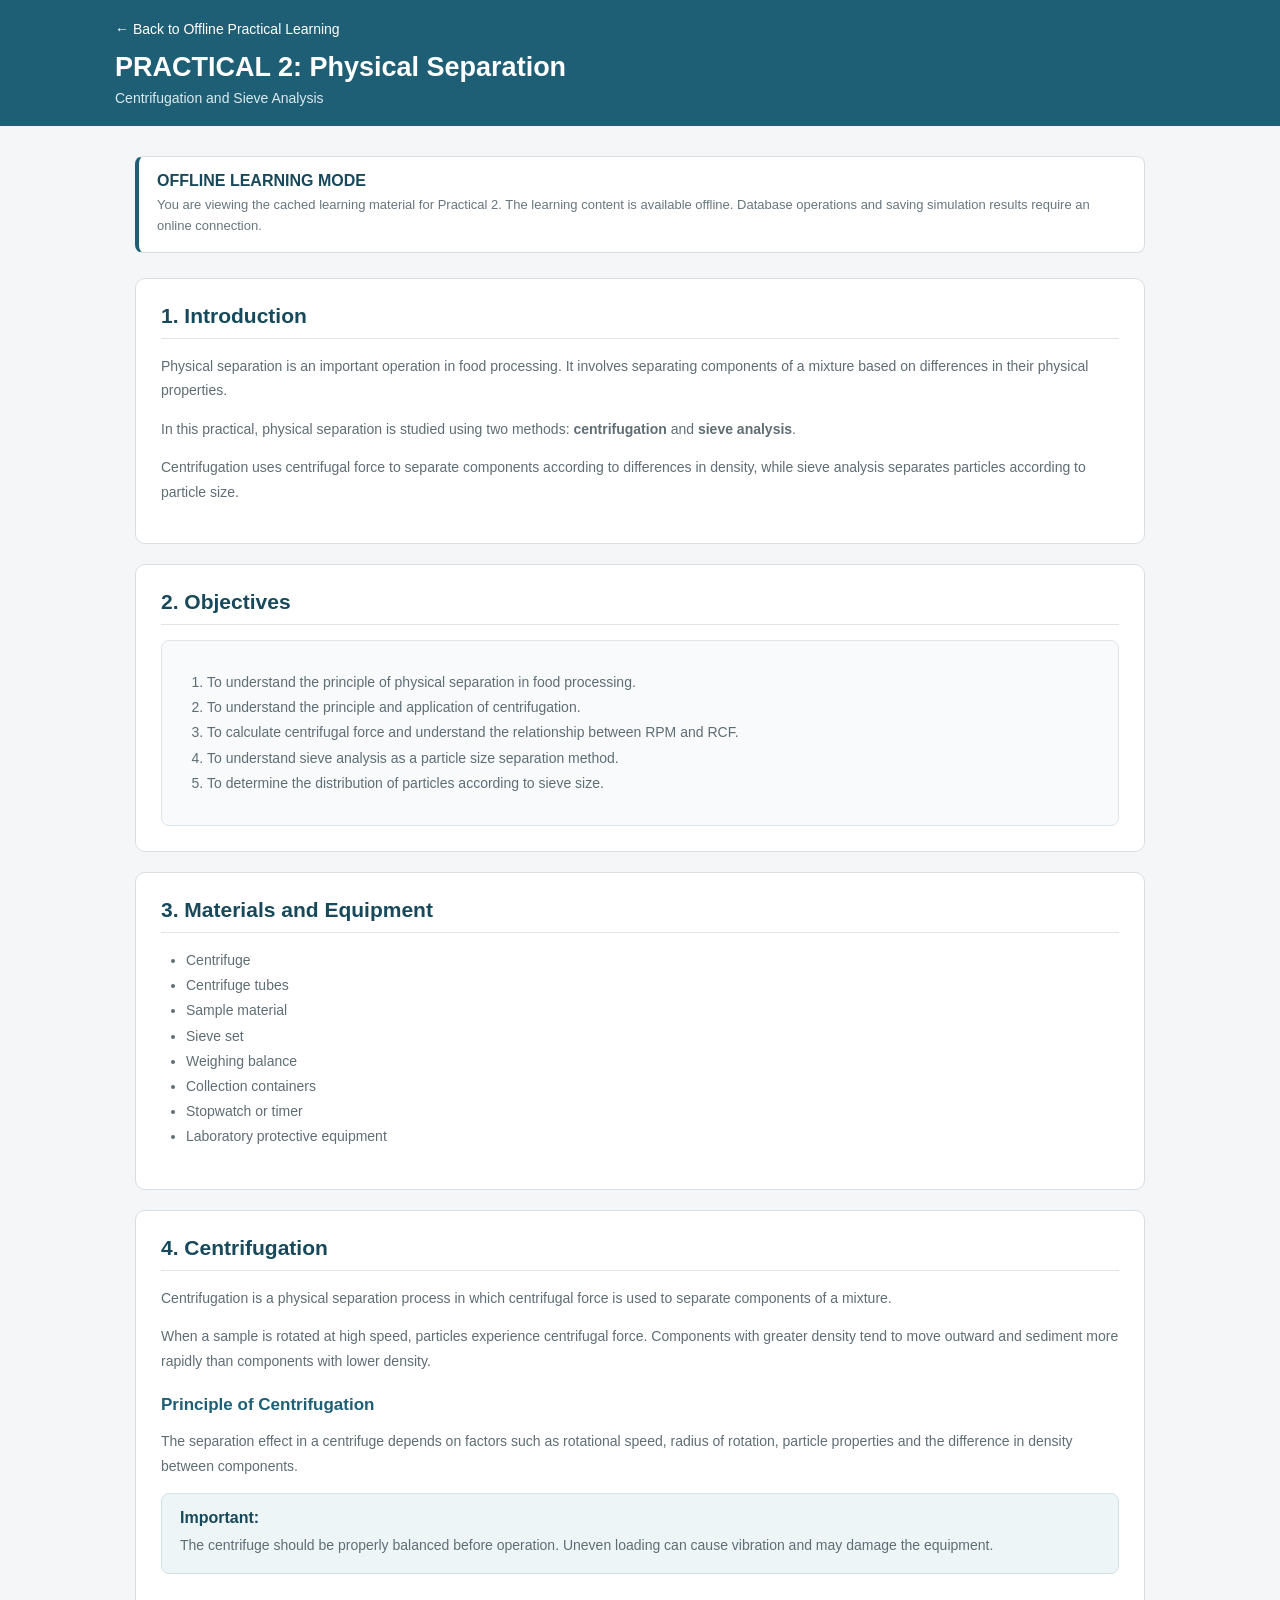
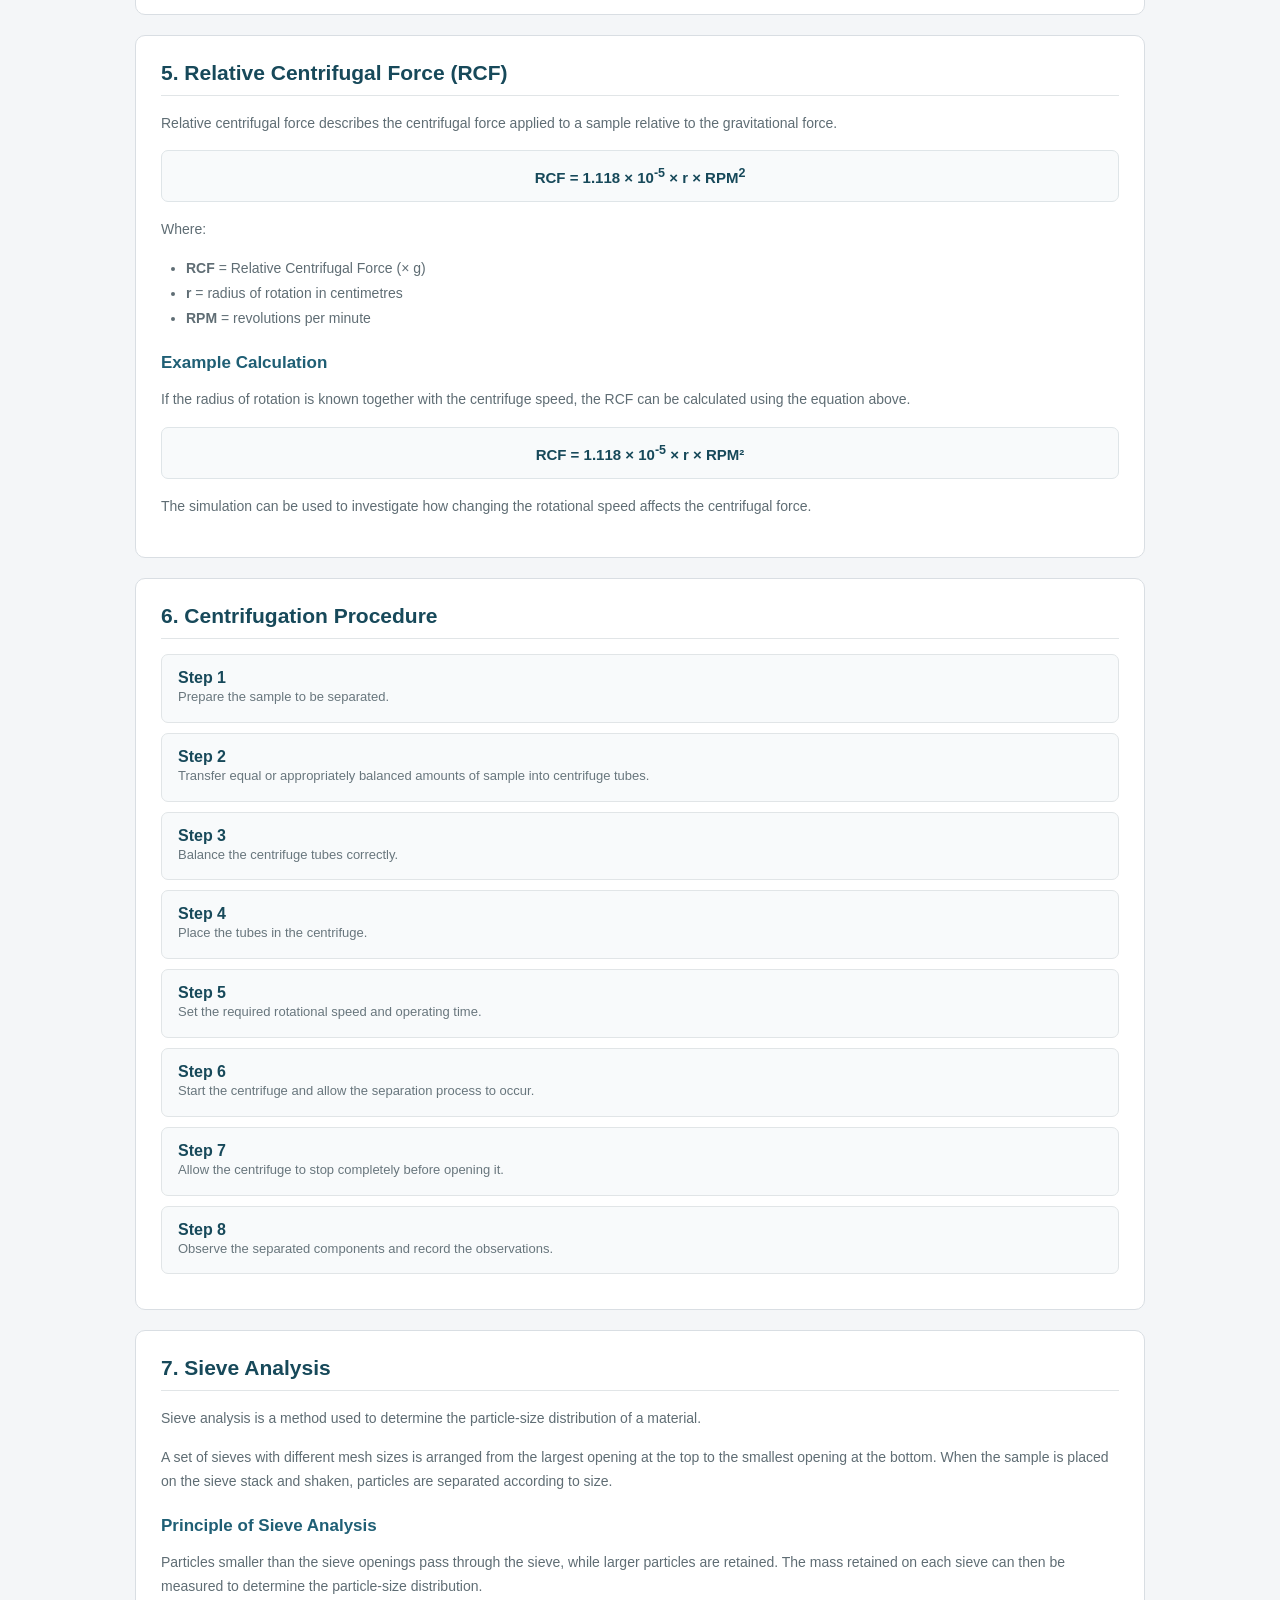
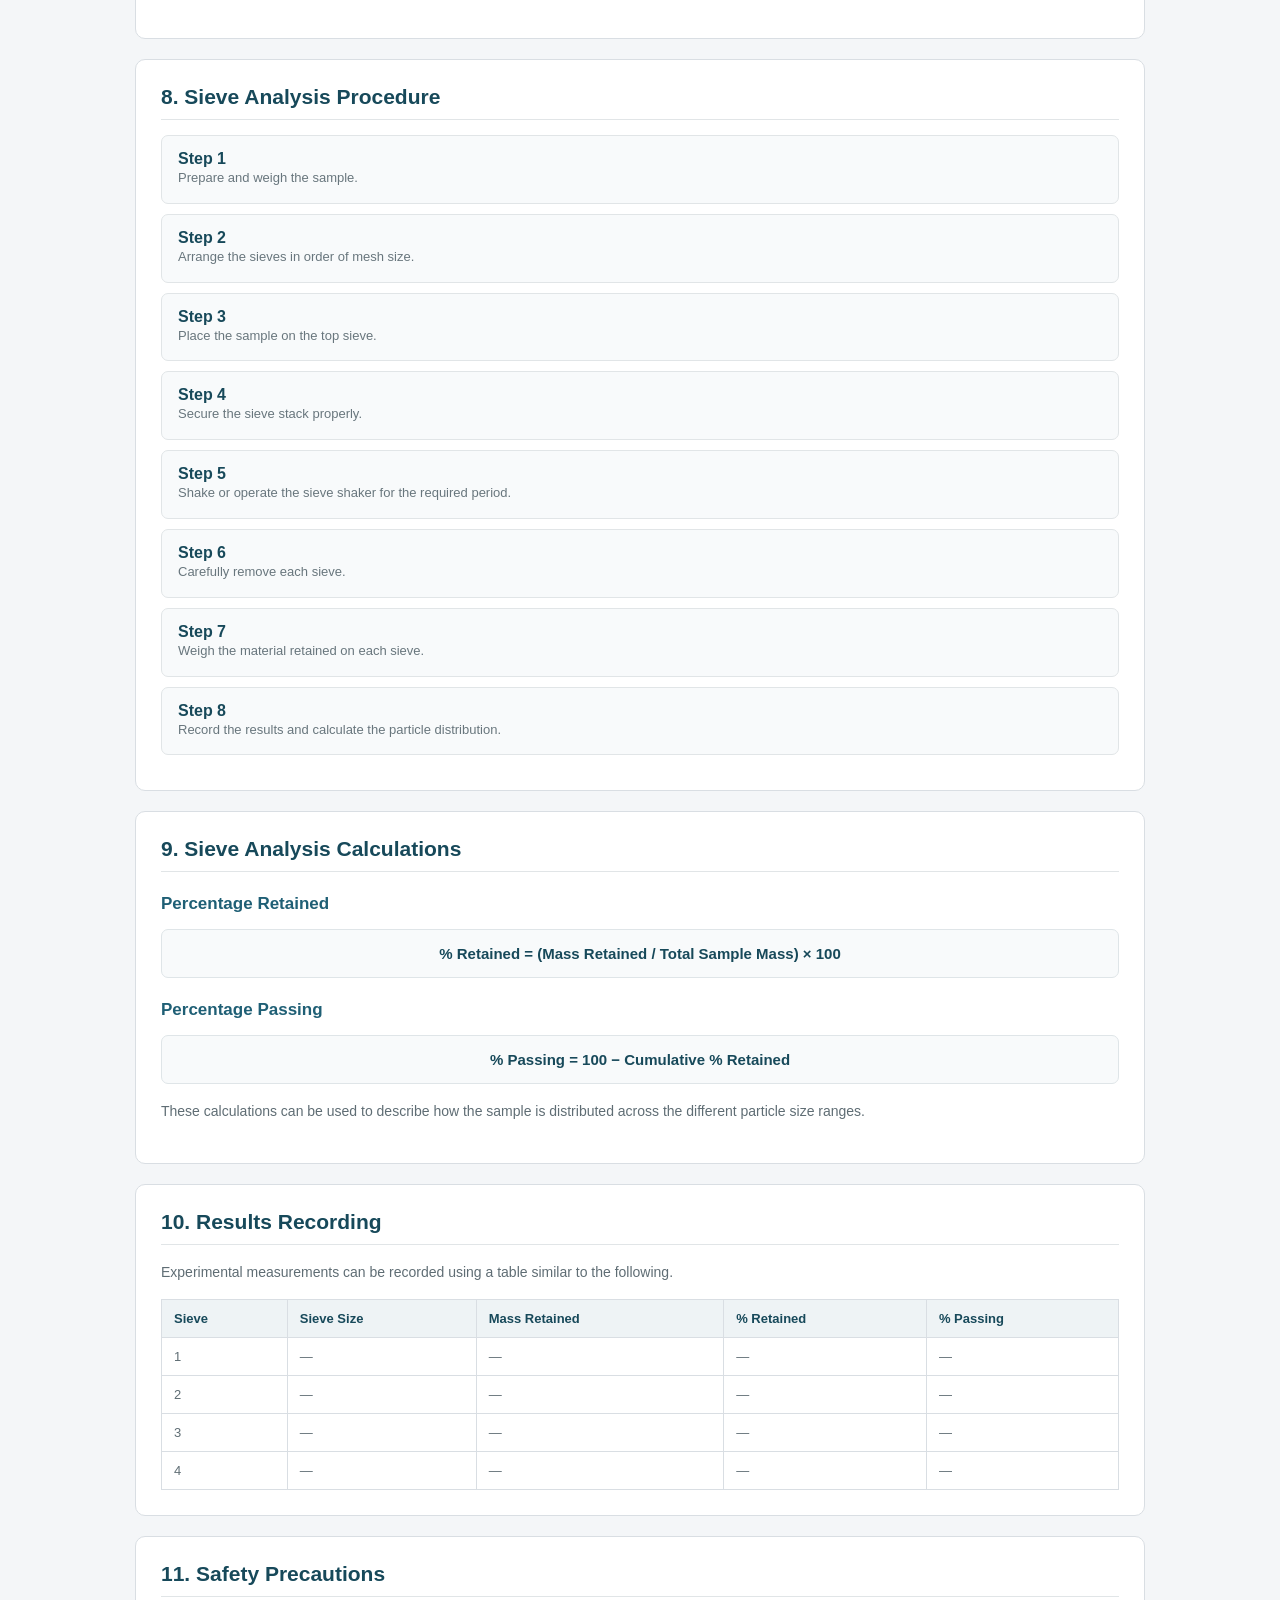
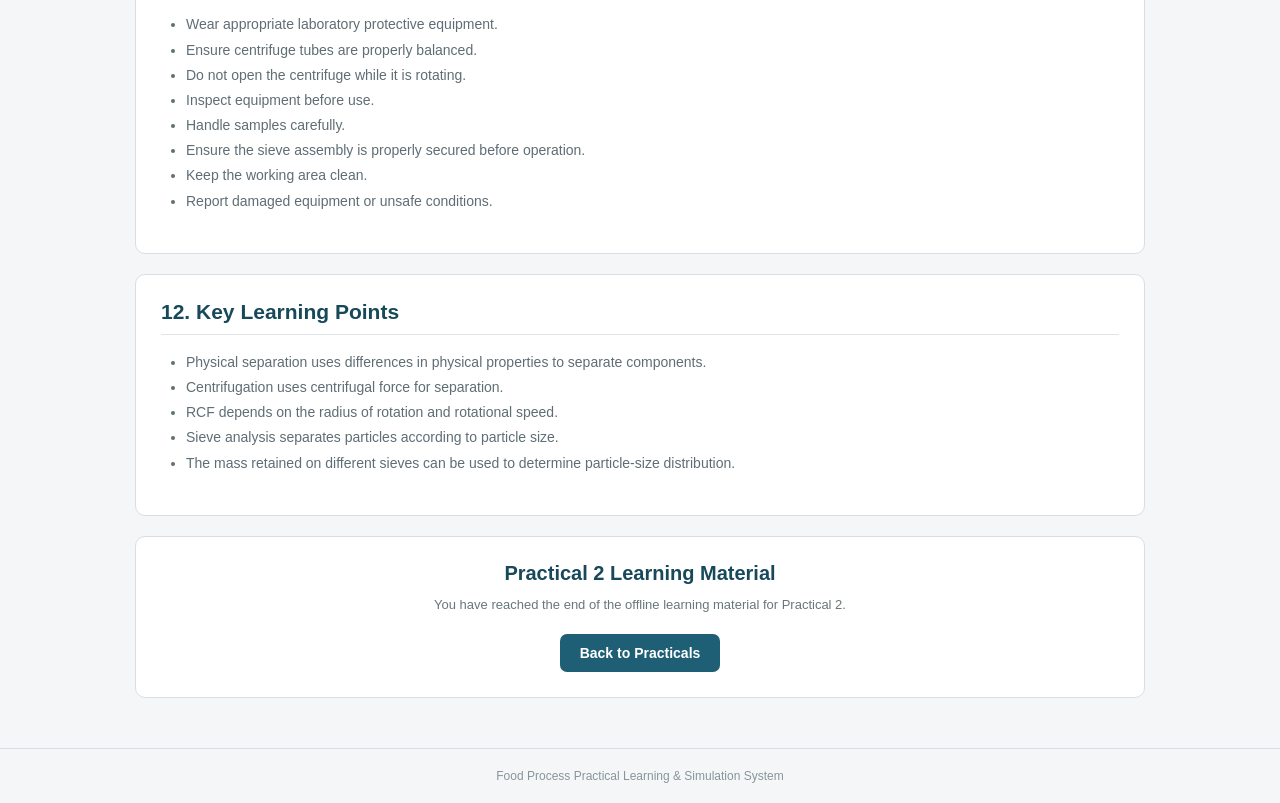
==== offline/practical2.html @ 6831bbe4 "Add Practical 5 Filtration and Separation HTML and update service worker for caching - Created a new" ====
<!DOCTYPE html>
<html lang="en">
<head>
    <meta charset="UTF-8">
    <meta name="viewport" content="width=device-width, initial-scale=1.0">
    <meta name="theme-color" content="#1f5f75">

    <title>Practical 2 - Physical Separation</title>

    <style>
        * {
            box-sizing: border-box;
        }

        body {
            margin: 0;
            background: #f4f6f8;
            color: #24343b;
            font-family: Arial, Helvetica, sans-serif;
        }

        .header {
            background: #1f5f75;
            color: #ffffff;
            padding: 20px;
        }

        .header-container {
            max-width: 1050px;
            margin: auto;
        }

        .back {
            display: inline-block;
            margin-bottom: 15px;
            color: #ffffff;
            text-decoration: none;
            font-size: 14px;
        }

        .back:hover {
            text-decoration: underline;
        }

        .header h1 {
            margin: 0 0 7px;
            font-size: 27px;
        }

        .header p {
            margin: 0;
            color: #dbeaf0;
            font-size: 14px;
        }

        .container {
            max-width: 1050px;
            margin: auto;
            padding: 30px 20px 50px;
        }

        .offline-notice {
            background: #ffffff;
            border: 1px solid #d9dee3;
            border-left: 4px solid #1f5f75;
            border-radius: 8px;
            padding: 15px 18px;
            margin-bottom: 25px;
        }

        .offline-notice strong {
            color: #17495a;
        }

        .offline-notice p {
            margin: 5px 0 0;
            color: #68767d;
            font-size: 13px;
            line-height: 1.6;
        }

        .section {
            background: #ffffff;
            border: 1px solid #d9dee3;
            border-radius: 10px;
            padding: 25px;
            margin-bottom: 20px;
        }

        .section h2 {
            margin: 0 0 15px;
            color: #17495a;
            font-size: 21px;
            border-bottom: 1px solid #e1e5e7;
            padding-bottom: 10px;
        }

        .section h3 {
            color: #1f5f75;
            font-size: 17px;
            margin: 22px 0 10px;
        }

        .section p {
            color: #5f6d74;
            font-size: 14px;
            line-height: 1.75;
        }

        .section ul,
        .section ol {
            color: #5f6d74;
            font-size: 14px;
            line-height: 1.8;
            padding-left: 25px;
        }

        .objective-box {
            background: #f8fafb;
            border: 1px solid #dfe5e8;
            border-radius: 8px;
            padding: 15px 20px;
        }

        .formula {
            margin: 15px 0;
            padding: 15px 18px;
            background: #f8fafb;
            border: 1px solid #dfe5e8;
            border-radius: 7px;
            text-align: center;
            color: #17495a;
            font-size: 15px;
            font-weight: 600;
        }

        .highlight {
            padding: 15px 18px;
            background: #eef5f7;
            border: 1px solid #d3e2e7;
            border-radius: 8px;
            margin: 15px 0;
        }

        .highlight strong {
            color: #17495a;
        }

        .highlight p {
            margin: 6px 0 0;
        }

        .step {
            padding: 14px 16px;
            margin-bottom: 10px;
            background: #f8fafb;
            border: 1px solid #e1e5e7;
            border-radius: 7px;
        }

        .step strong {
            color: #17495a;
        }

        .step span {
            color: #68767d;
            font-size: 13px;
            line-height: 1.6;
        }

        .table-wrapper {
            overflow-x: auto;
            margin-top: 15px;
        }

        table {
            width: 100%;
            border-collapse: collapse;
            min-width: 600px;
        }

        th,
        td {
            padding: 11px 12px;
            border: 1px solid #d9dee3;
            text-align: left;
            font-size: 13px;
        }

        th {
            background: #eef3f5;
            color: #17495a;
        }

        td {
            color: #5f6d74;
            background: #ffffff;
        }

        .completion {
            text-align: center;
            background: #ffffff;
            border: 1px solid #d9dee3;
            border-radius: 10px;
            padding: 25px;
        }

        .completion h2 {
            margin: 0 0 10px;
            color: #17495a;
            font-size: 20px;
        }

        .completion p {
            margin: 0;
            color: #68767d;
            font-size: 13px;
            line-height: 1.6;
        }

        .btn {
            display: inline-block;
            margin-top: 18px;
            padding: 11px 20px;
            background: #1f5f75;
            color: #ffffff;
            text-decoration: none;
            border-radius: 7px;
            font-size: 14px;
            font-weight: 600;
        }

        .btn:hover {
            background: #17495a;
        }

        footer {
            border-top: 1px solid #d9dee3;
            padding: 20px;
            text-align: center;
            color: #89959a;
            font-size: 12px;
        }

        @media (max-width: 600px) {

            .container {
                padding: 20px 15px 40px;
            }

            .section {
                padding: 20px;
            }

            .header h1 {
                font-size: 23px;
            }
        }
    </style>
</head>

<body>

<header class="header">

    <div class="header-container">

        <a href="../offline-learning.html" class="back">
            ← Back to Offline Practical Learning
        </a>

        <h1>
            PRACTICAL 2: Physical Separation
        </h1>

        <p>
            Centrifugation and Sieve Analysis
        </p>

    </div>

</header>


<main class="container">

    <div class="offline-notice">

        <strong>
            OFFLINE LEARNING MODE
        </strong>

        <p>
            You are viewing the cached learning material for
            Practical 2. The learning content is available
            offline. Database operations and saving simulation
            results require an online connection.
        </p>

    </div>


    <!-- INTRODUCTION -->

    <section class="section">

        <h2>
            1. Introduction
        </h2>

        <p>
            Physical separation is an important operation in
            food processing. It involves separating components
            of a mixture based on differences in their physical
            properties.
        </p>

        <p>
            In this practical, physical separation is studied
            using two methods: <strong>centrifugation</strong>
            and <strong>sieve analysis</strong>.
        </p>

        <p>
            Centrifugation uses centrifugal force to separate
            components according to differences in density,
            while sieve analysis separates particles according
            to particle size.
        </p>

    </section>


    <!-- OBJECTIVES -->

    <section class="section">

        <h2>
            2. Objectives
        </h2>

        <div class="objective-box">

            <ol>

                <li>
                    To understand the principle of physical
                    separation in food processing.
                </li>

                <li>
                    To understand the principle and application
                    of centrifugation.
                </li>

                <li>
                    To calculate centrifugal force and understand
                    the relationship between RPM and RCF.
                </li>

                <li>
                    To understand sieve analysis as a particle
                    size separation method.
                </li>

                <li>
                    To determine the distribution of particles
                    according to sieve size.
                </li>

            </ol>

        </div>

    </section>


    <!-- MATERIALS -->

    <section class="section">

        <h2>
            3. Materials and Equipment
        </h2>

        <ul>

            <li>
                Centrifuge
            </li>

            <li>
                Centrifuge tubes
            </li>

            <li>
                Sample material
            </li>

            <li>
                Sieve set
            </li>

            <li>
                Weighing balance
            </li>

            <li>
                Collection containers
            </li>

            <li>
                Stopwatch or timer
            </li>

            <li>
                Laboratory protective equipment
            </li>

        </ul>

    </section>


    <!-- PART A -->

    <section class="section">

        <h2>
            4. Centrifugation
        </h2>

        <p>
            Centrifugation is a physical separation process
            in which centrifugal force is used to separate
            components of a mixture.
        </p>

        <p>
            When a sample is rotated at high speed, particles
            experience centrifugal force. Components with
            greater density tend to move outward and sediment
            more rapidly than components with lower density.
        </p>


        <h3>
            Principle of Centrifugation
        </h3>

        <p>
            The separation effect in a centrifuge depends on
            factors such as rotational speed, radius of rotation,
            particle properties and the difference in density
            between components.
        </p>


        <div class="highlight">

            <strong>
                Important:
            </strong>

            <p>
                The centrifuge should be properly balanced before
                operation. Uneven loading can cause vibration and
                may damage the equipment.
            </p>

        </div>

    </section>


    <!-- RCF -->

    <section class="section">

        <h2>
            5. Relative Centrifugal Force (RCF)
        </h2>

        <p>
            Relative centrifugal force describes the centrifugal
            force applied to a sample relative to the gravitational
            force.
        </p>

        <div class="formula">
            RCF = 1.118 × 10<sup>-5</sup> × r × RPM<sup>2</sup>
        </div>

        <p>
            Where:
        </p>

        <ul>

            <li>
                <strong>RCF</strong> = Relative Centrifugal Force
                (× g)
            </li>

            <li>
                <strong>r</strong> = radius of rotation in centimetres
            </li>

            <li>
                <strong>RPM</strong> = revolutions per minute
            </li>

        </ul>


        <h3>
            Example Calculation
        </h3>

        <p>
            If the radius of rotation is known together with
            the centrifuge speed, the RCF can be calculated using
            the equation above.
        </p>

        <div class="formula">
            RCF = 1.118 × 10<sup>-5</sup> × r × RPM²
        </div>

        <p>
            The simulation can be used to investigate how changing
            the rotational speed affects the centrifugal force.
        </p>

    </section>


    <!-- CENTRIFUGATION PROCEDURE -->

    <section class="section">

        <h2>
            6. Centrifugation Procedure
        </h2>

        <div class="step">
            <strong>Step 1</strong><br>
            <span>
                Prepare the sample to be separated.
            </span>
        </div>

        <div class="step">
            <strong>Step 2</strong><br>
            <span>
                Transfer equal or appropriately balanced amounts
                of sample into centrifuge tubes.
            </span>
        </div>

        <div class="step">
            <strong>Step 3</strong><br>
            <span>
                Balance the centrifuge tubes correctly.
            </span>
        </div>

        <div class="step">
            <strong>Step 4</strong><br>
            <span>
                Place the tubes in the centrifuge.
            </span>
        </div>

        <div class="step">
            <strong>Step 5</strong><br>
            <span>
                Set the required rotational speed and operating
                time.
            </span>
        </div>

        <div class="step">
            <strong>Step 6</strong><br>
            <span>
                Start the centrifuge and allow the separation
                process to occur.
            </span>
        </div>

        <div class="step">
            <strong>Step 7</strong><br>
            <span>
                Allow the centrifuge to stop completely before
                opening it.
            </span>
        </div>

        <div class="step">
            <strong>Step 8</strong><br>
            <span>
                Observe the separated components and record
                the observations.
            </span>
        </div>

    </section>


    <!-- PART B -->

    <section class="section">

        <h2>
            7. Sieve Analysis
        </h2>

        <p>
            Sieve analysis is a method used to determine the
            particle-size distribution of a material.
        </p>

        <p>
            A set of sieves with different mesh sizes is arranged
            from the largest opening at the top to the smallest
            opening at the bottom. When the sample is placed on
            the sieve stack and shaken, particles are separated
            according to size.
        </p>


        <h3>
            Principle of Sieve Analysis
        </h3>

        <p>
            Particles smaller than the sieve openings pass through
            the sieve, while larger particles are retained.
            The mass retained on each sieve can then be measured
            to determine the particle-size distribution.
        </p>

    </section>


    <!-- SIEVE PROCEDURE -->

    <section class="section">

        <h2>
            8. Sieve Analysis Procedure
        </h2>

        <div class="step">
            <strong>Step 1</strong><br>
            <span>
                Prepare and weigh the sample.
            </span>
        </div>

        <div class="step">
            <strong>Step 2</strong><br>
            <span>
                Arrange the sieves in order of mesh size.
            </span>
        </div>

        <div class="step">
            <strong>Step 3</strong><br>
            <span>
                Place the sample on the top sieve.
            </span>
        </div>

        <div class="step">
            <strong>Step 4</strong><br>
            <span>
                Secure the sieve stack properly.
            </span>
        </div>

        <div class="step">
            <strong>Step 5</strong><br>
            <span>
                Shake or operate the sieve shaker for the
                required period.
            </span>
        </div>

        <div class="step">
            <strong>Step 6</strong><br>
            <span>
                Carefully remove each sieve.
            </span>
        </div>

        <div class="step">
            <strong>Step 7</strong><br>
            <span>
                Weigh the material retained on each sieve.
            </span>
        </div>

        <div class="step">
            <strong>Step 8</strong><br>
            <span>
                Record the results and calculate the particle
                distribution.
            </span>
        </div>

    </section>


    <!-- CALCULATIONS -->

    <section class="section">

        <h2>
            9. Sieve Analysis Calculations
        </h2>

        <h3>
            Percentage Retained
        </h3>

        <div class="formula">
            % Retained =
            (Mass Retained / Total Sample Mass) × 100
        </div>

        <h3>
            Percentage Passing
        </h3>

        <div class="formula">
            % Passing =
            100 − Cumulative % Retained
        </div>

        <p>
            These calculations can be used to describe how the
            sample is distributed across the different particle
            size ranges.
        </p>

    </section>


    <!-- OBSERVATION TABLE -->

    <section class="section">

        <h2>
            10. Results Recording
        </h2>

        <p>
            Experimental measurements can be recorded using a
            table similar to the following.
        </p>

        <div class="table-wrapper">

            <table>

                <thead>

                    <tr>
                        <th>
                            Sieve
                        </th>

                        <th>
                            Sieve Size
                        </th>

                        <th>
                            Mass Retained
                        </th>

                        <th>
                            % Retained
                        </th>

                        <th>
                            % Passing
                        </th>
                    </tr>

                </thead>

                <tbody>

                    <tr>
                        <td>
                            1
                        </td>

                        <td>
                            —
                        </td>

                        <td>
                            —
                        </td>

                        <td>
                            —
                        </td>

                        <td>
                            —
                        </td>
                    </tr>

                    <tr>
                        <td>
                            2
                        </td>

                        <td>
                            —
                        </td>

                        <td>
                            —
                        </td>

                        <td>
                            —
                        </td>

                        <td>
                            —
                        </td>
                    </tr>

                    <tr>
                        <td>
                            3
                        </td>

                        <td>
                            —
                        </td>

                        <td>
                            —
                        </td>

                        <td>
                            —
                        </td>

                        <td>
                            —
                        </td>
                    </tr>

                    <tr>
                        <td>
                            4
                        </td>

                        <td>
                            —
                        </td>

                        <td>
                            —
                        </td>

                        <td>
                            —
                        </td>

                        <td>
                            —
                        </td>
                    </tr>

                </tbody>

            </table>

        </div>

    </section>


    <!-- SAFETY -->

    <section class="section">

        <h2>
            11. Safety Precautions
        </h2>

        <ul>

            <li>
                Wear appropriate laboratory protective equipment.
            </li>

            <li>
                Ensure centrifuge tubes are properly balanced.
            </li>

            <li>
                Do not open the centrifuge while it is rotating.
            </li>

            <li>
                Inspect equipment before use.
            </li>

            <li>
                Handle samples carefully.
            </li>

            <li>
                Ensure the sieve assembly is properly secured
                before operation.
            </li>

            <li>
                Keep the working area clean.
            </li>

            <li>
                Report damaged equipment or unsafe conditions.
            </li>

        </ul>

    </section>


    <!-- CONCLUSION -->

    <section class="section">

        <h2>
            12. Key Learning Points
        </h2>

        <ul>

            <li>
                Physical separation uses differences in physical
                properties to separate components.
            </li>

            <li>
                Centrifugation uses centrifugal force for
                separation.
            </li>

            <li>
                RCF depends on the radius of rotation and
                rotational speed.
            </li>

            <li>
                Sieve analysis separates particles according
                to particle size.
            </li>

            <li>
                The mass retained on different sieves can be
                used to determine particle-size distribution.
            </li>

        </ul>

    </section>


    <section class="completion">

        <h2>
            Practical 2 Learning Material
        </h2>

        <p>
            You have reached the end of the offline learning
            material for Practical 2.
        </p>

        <a
            href="../offline-learning.html"
            class="btn"
        >
            Back to Practicals
        </a>

    </section>

</main>


<footer>
    Food Process Practical Learning &amp; Simulation System
</footer>

</body>
</html>
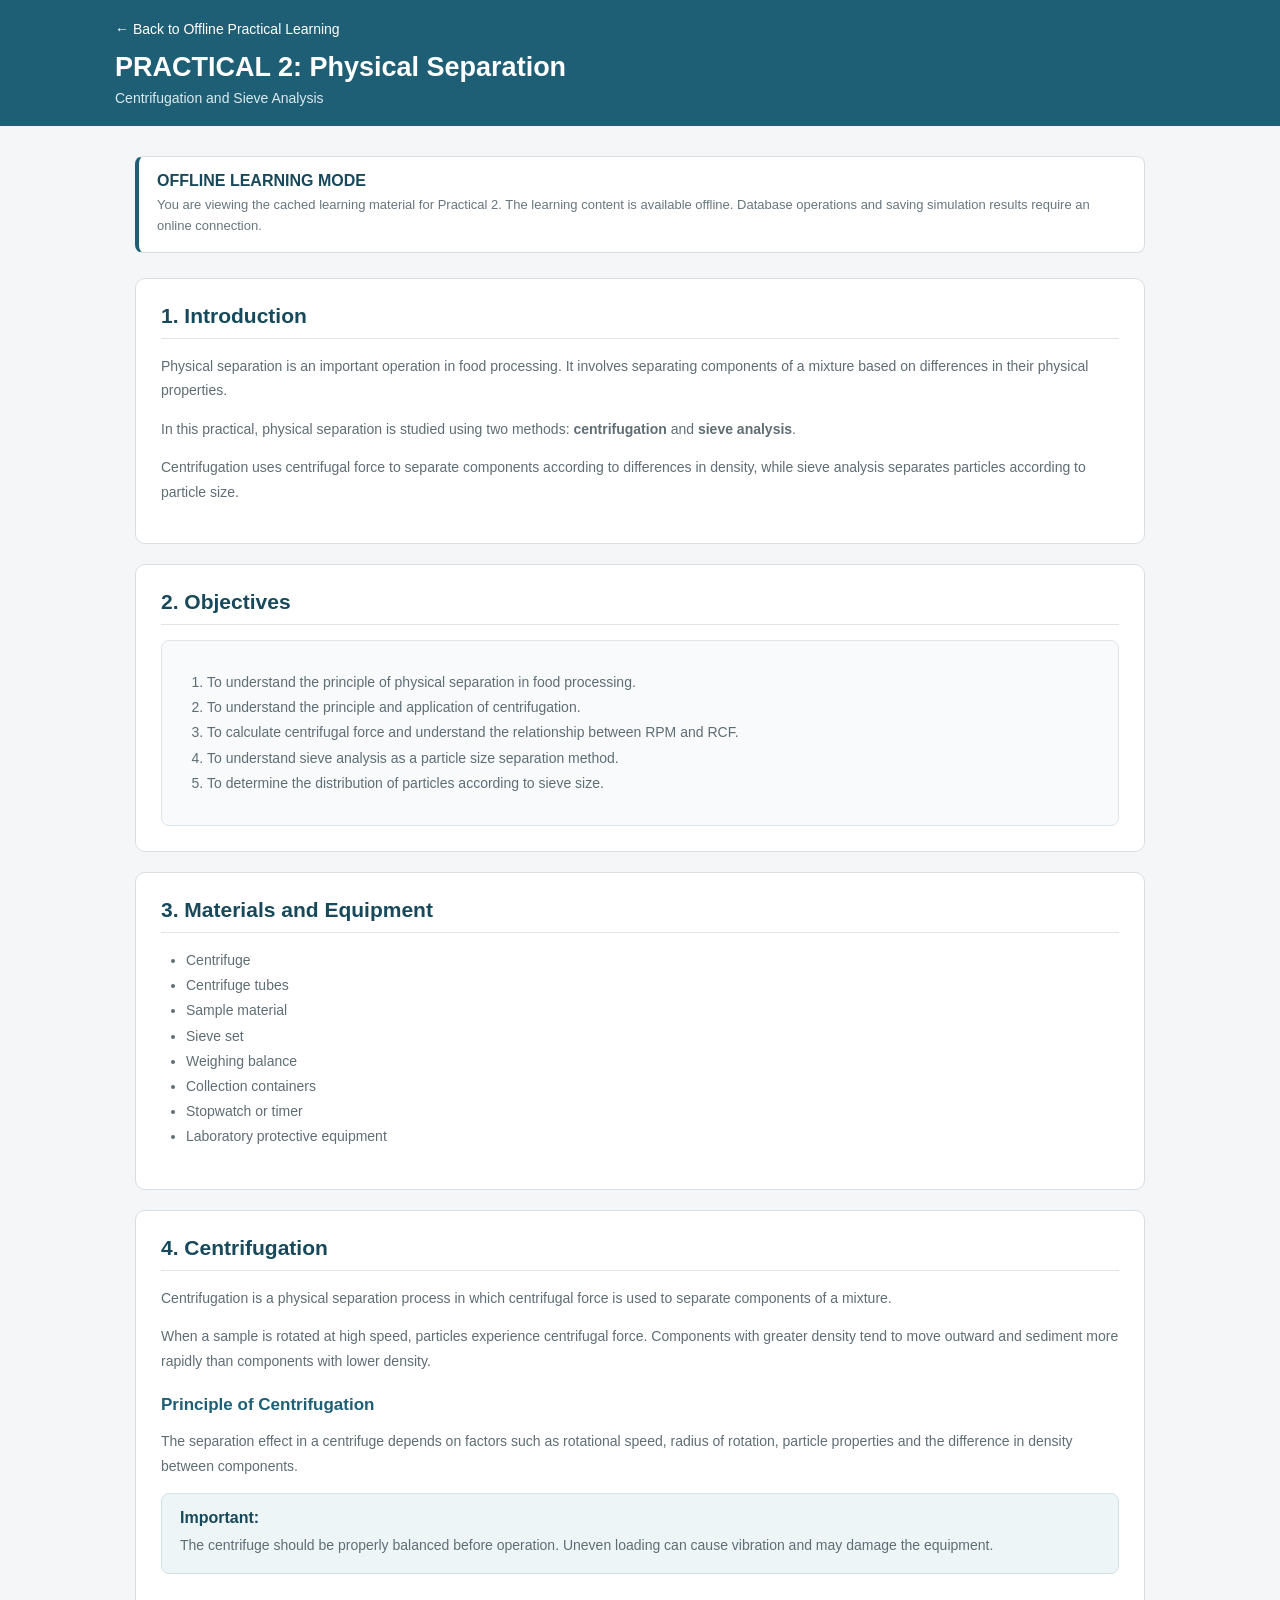
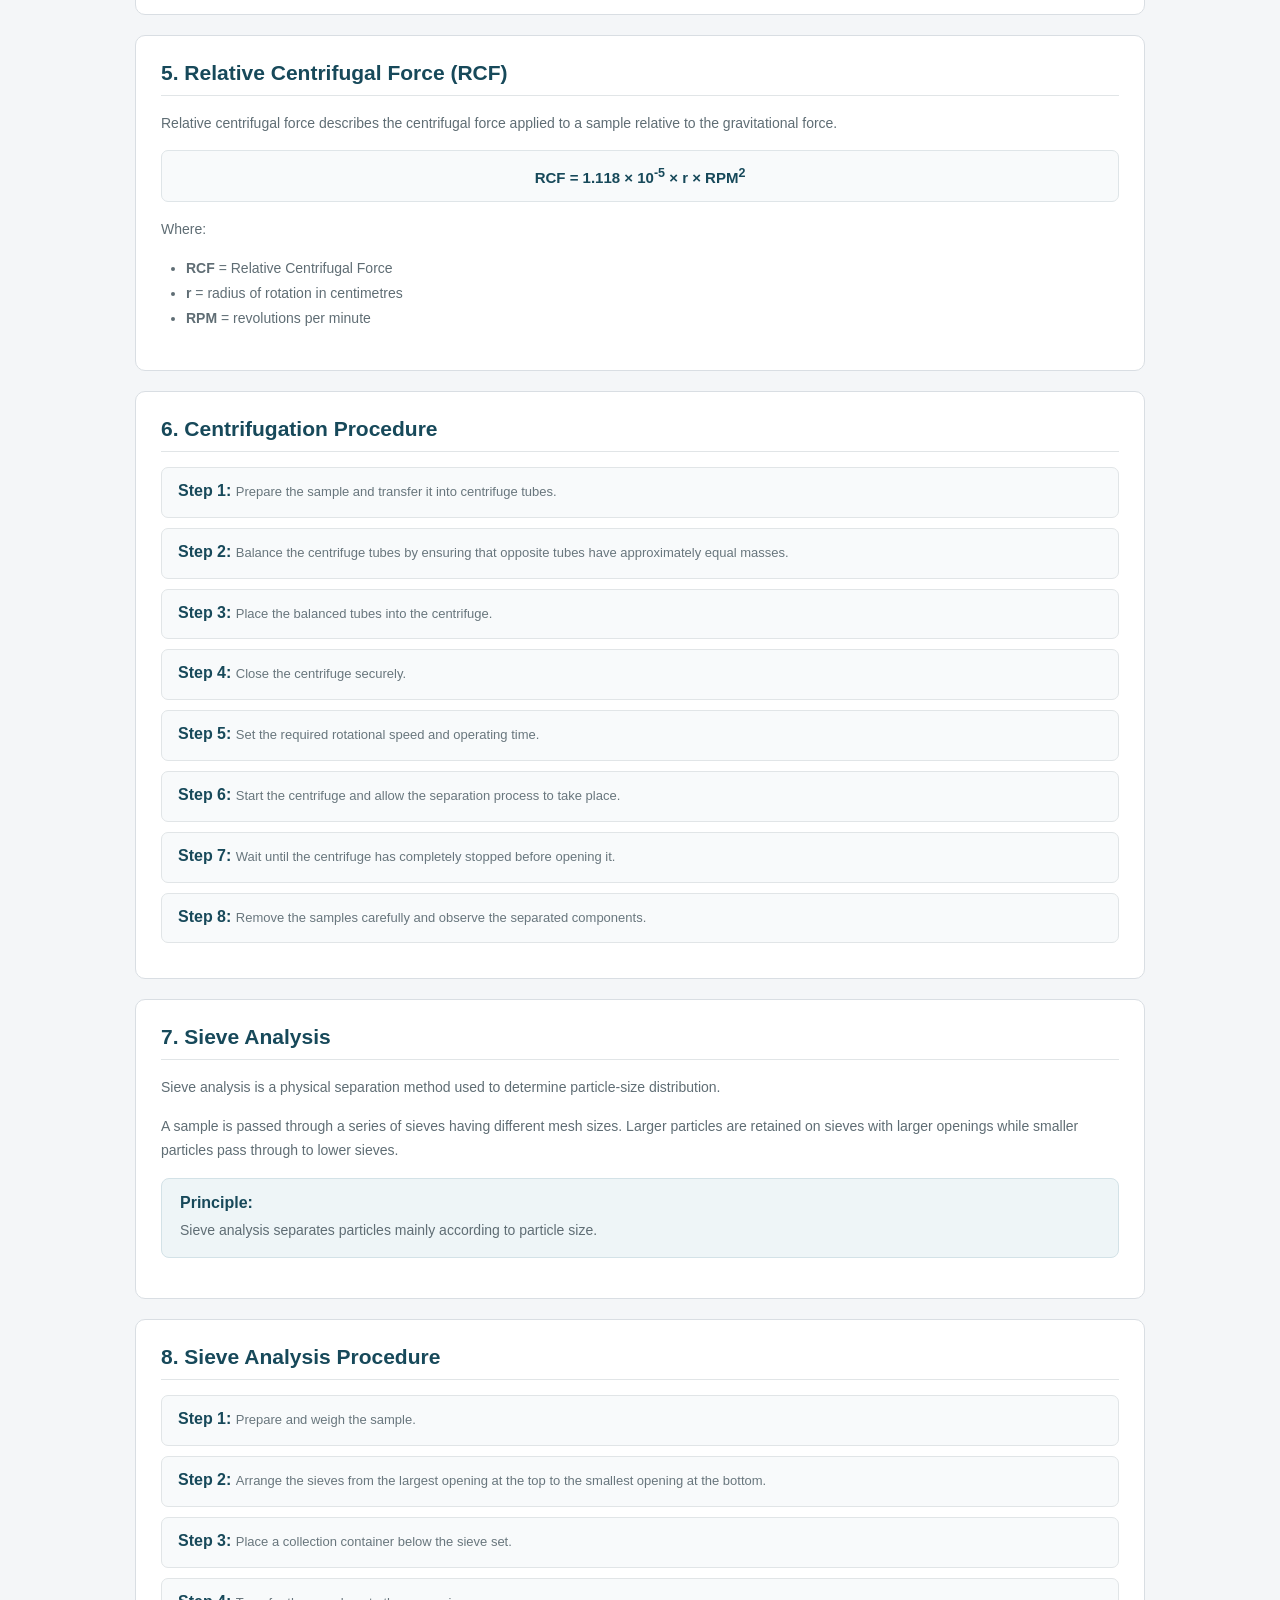
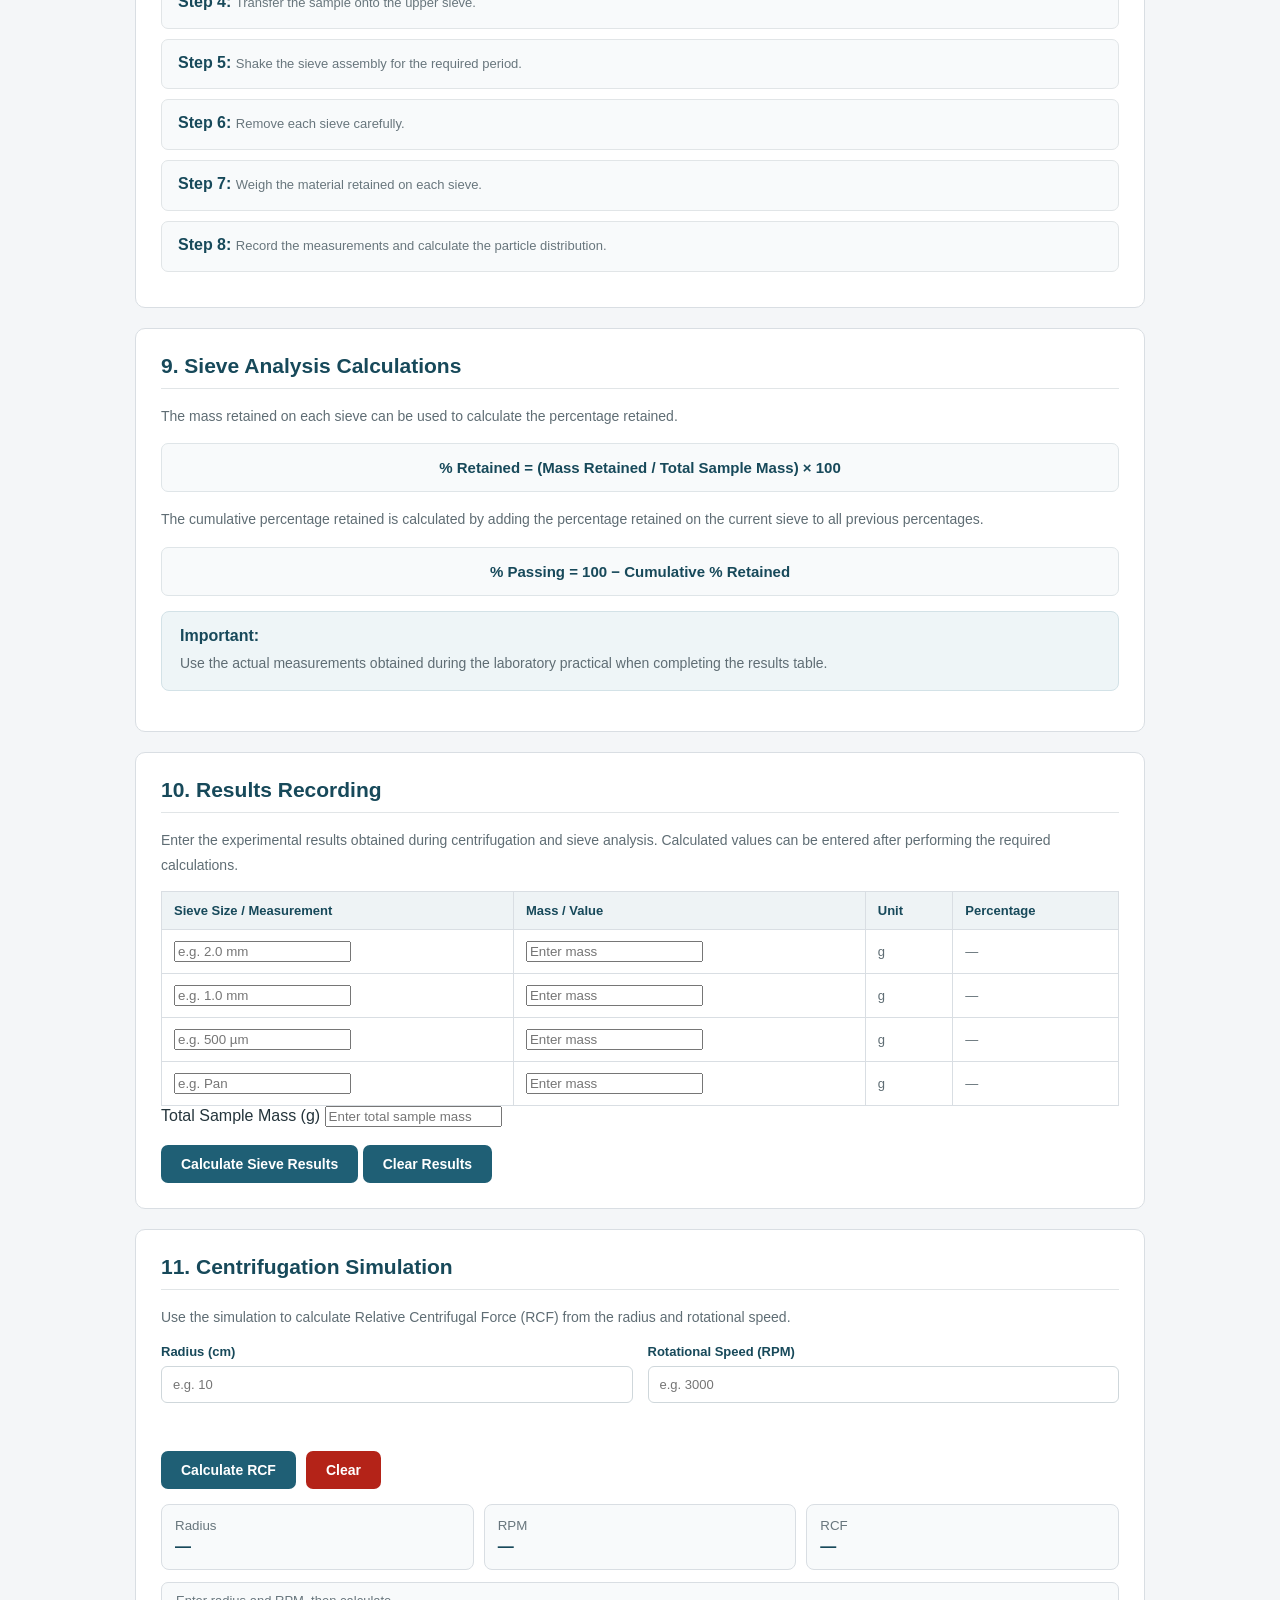
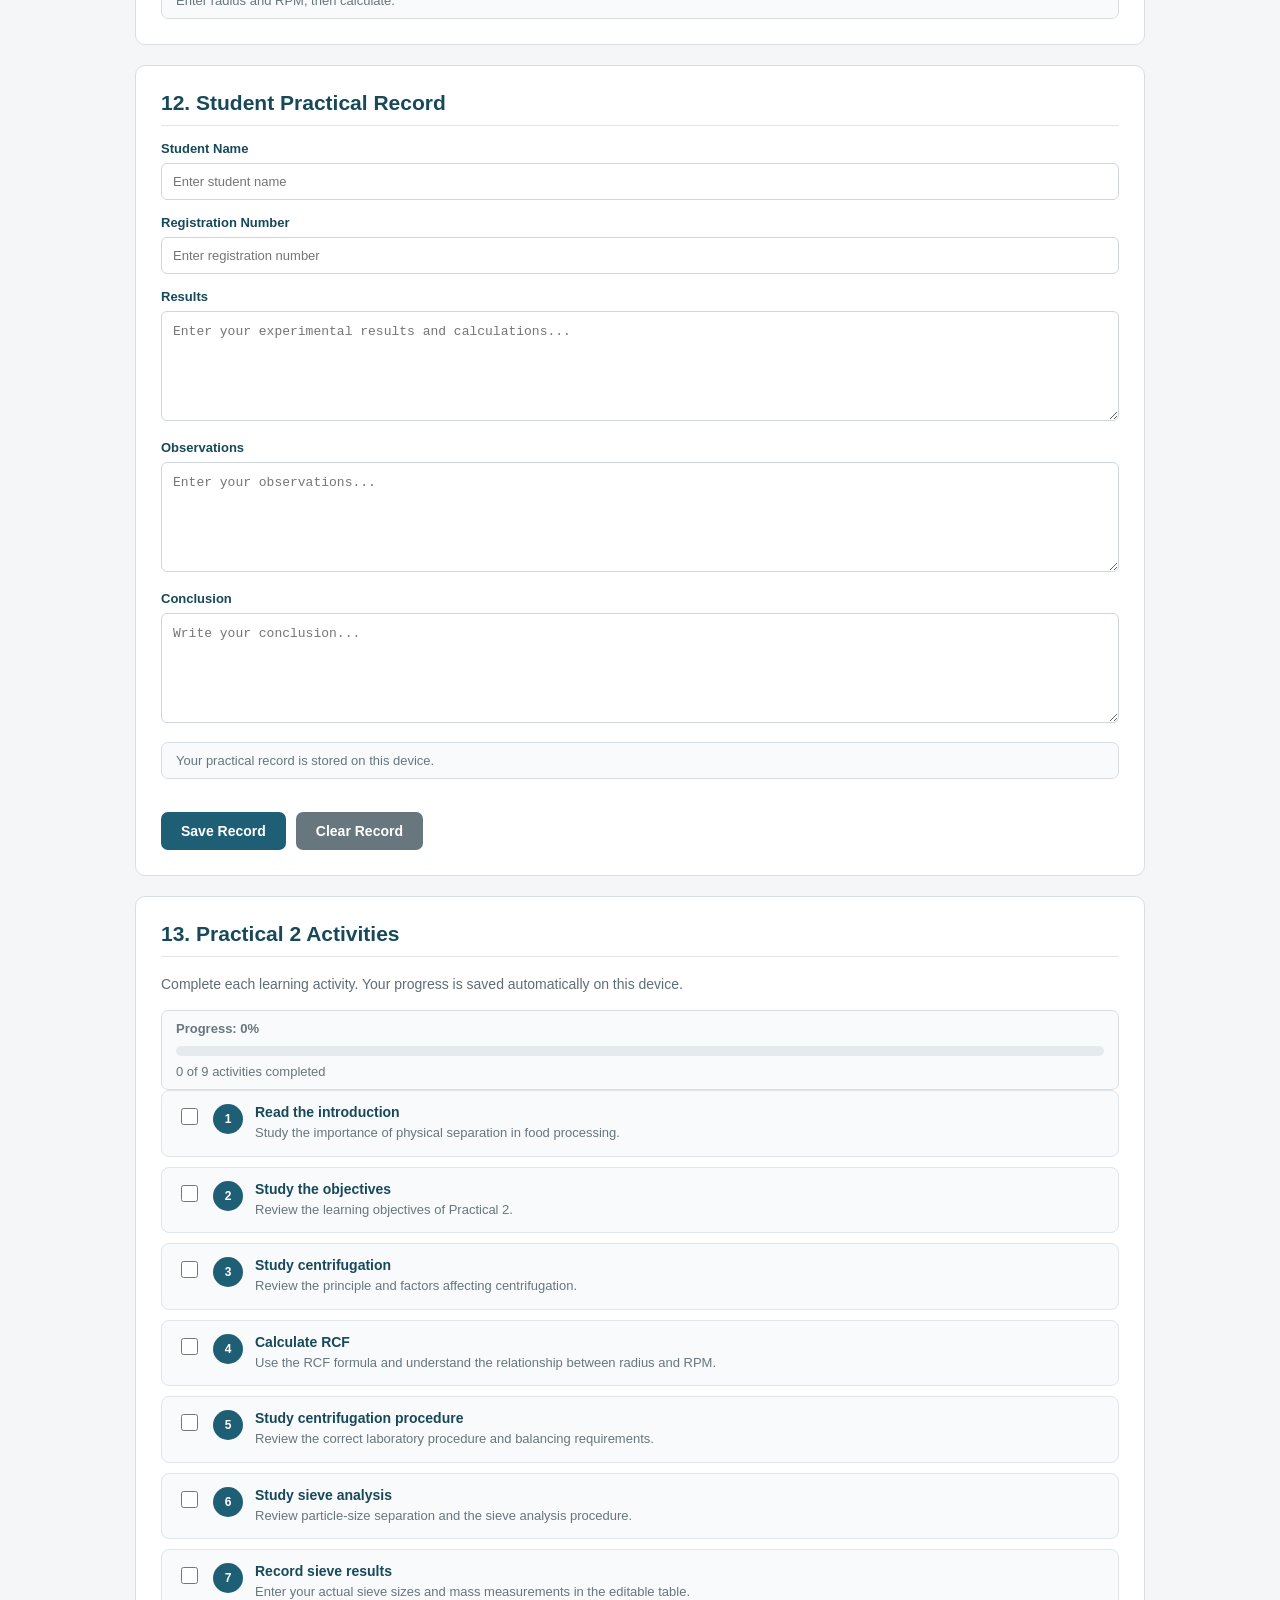
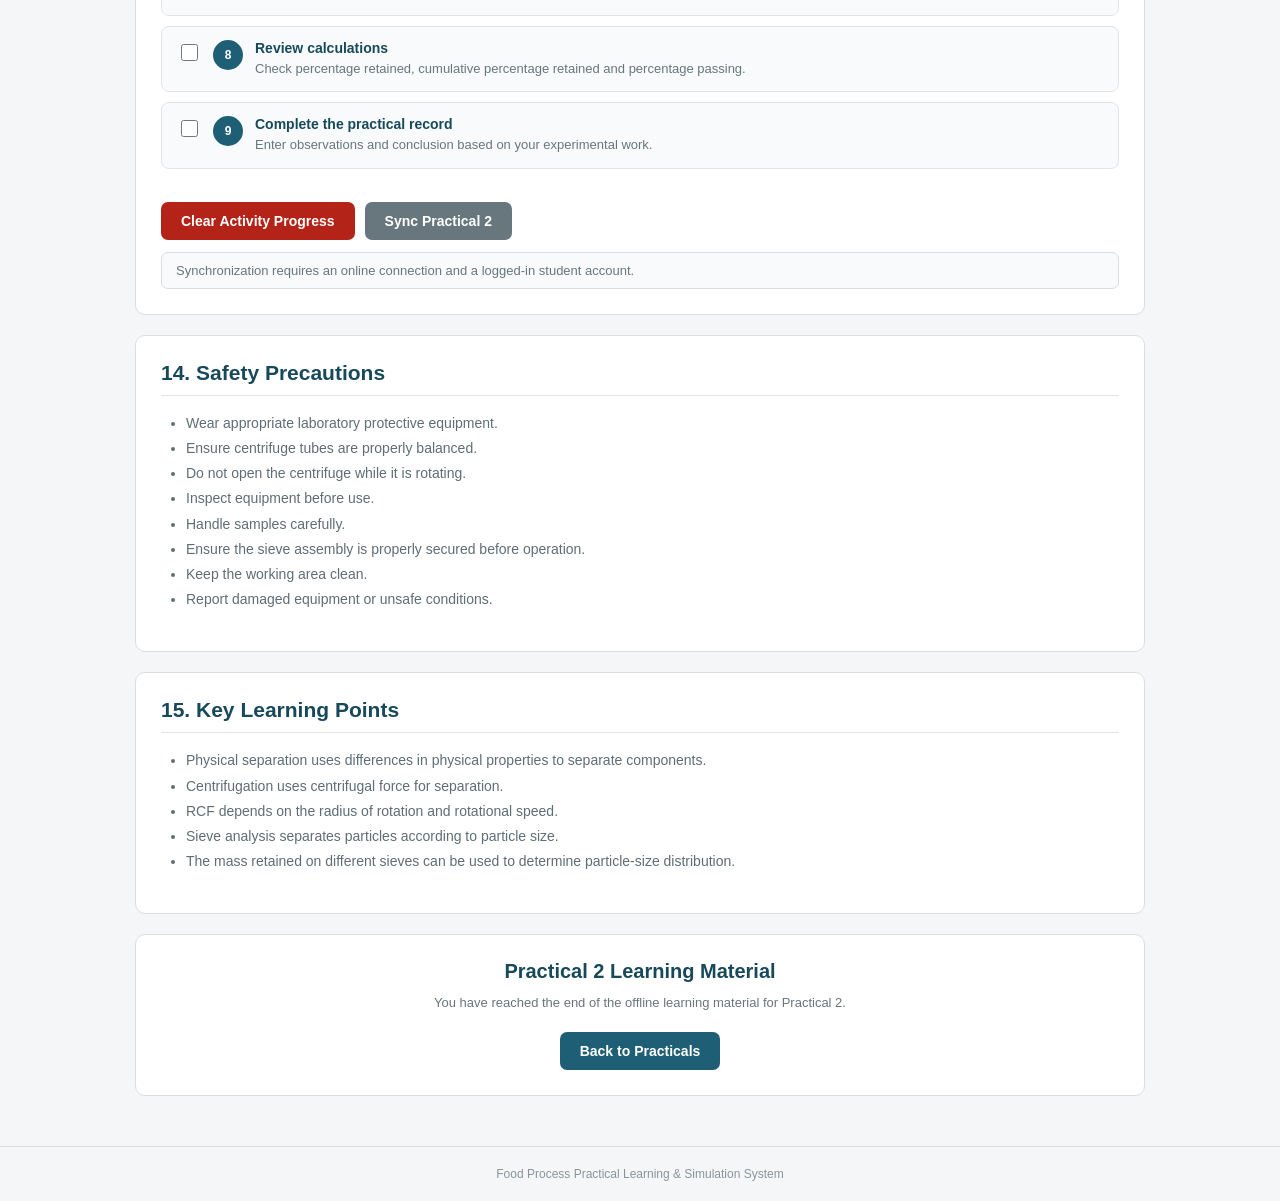
==== commit 5add6776: "Add synchronization endpoint for Practical 2 with data validation and database operations" ====
--- a/offline/practical2.html
+++ b/offline/practical2.html
@@ -1,13 +1,18 @@
 <!DOCTYPE html>
 <html lang="en">
+
 <head>
+
     <meta charset="UTF-8">
+
     <meta name="viewport" content="width=device-width, initial-scale=1.0">
+
     <meta name="theme-color" content="#1f5f75">
 
     <title>Practical 2 - Physical Separation</title>
 
     <style>
+
         * {
             box-sizing: border-box;
         }
@@ -225,13 +230,31 @@
             background: #1f5f75;
             color: #ffffff;
             text-decoration: none;
+            border: none;
             border-radius: 7px;
             font-size: 14px;
             font-weight: 600;
+            cursor: pointer;
         }
 
         .btn:hover {
             background: #17495a;
+        }
+
+        .btn-secondary {
+            background: #68767d;
+        }
+
+        .btn-secondary:hover {
+            background: #526068;
+        }
+
+        .btn-danger {
+            background: #b42318;
+        }
+
+        .btn-danger:hover {
+            background: #8f1c13;
         }
 
         footer {
@@ -242,6 +265,214 @@
             font-size: 12px;
         }
 
+        /* FORM */
+
+        .record-box {
+            margin-top: 15px;
+        }
+
+        .record-field {
+            margin-bottom: 15px;
+        }
+
+        .record-field label {
+            display: block;
+            margin-bottom: 7px;
+            color: #17495a;
+            font-weight: 600;
+            font-size: 13px;
+        }
+
+        .record-field input,
+        .record-field textarea,
+        .editable-input,
+        .simulation-input {
+            width: 100%;
+            padding: 10px 11px;
+            border: 1px solid #cfd7db;
+            border-radius: 6px;
+            background: #ffffff;
+            color: #24343b;
+            font-size: 13px;
+            outline: none;
+        }
+
+        .record-field textarea {
+            min-height: 110px;
+            resize: vertical;
+            line-height: 1.6;
+        }
+
+        .record-field input:focus,
+        .record-field textarea:focus,
+        .editable-input:focus,
+        .simulation-input:focus {
+            border-color: #1f5f75;
+            box-shadow: 0 0 0 2px rgba(31, 95, 117, 0.10);
+        }
+
+        .record-actions {
+            display: flex;
+            flex-wrap: wrap;
+            gap: 10px;
+            margin-top: 15px;
+        }
+
+        /* STATUS */
+
+        .offline-status {
+            margin-top: 12px;
+            padding: 10px 14px;
+            border: 1px solid #d9dee3;
+            border-radius: 7px;
+            background: #f8fafb;
+            color: #68767d;
+            font-size: 13px;
+        }
+
+        .offline-status.success {
+            background: #eef7f1;
+            border-color: #b9dcc5;
+            color: #25613b;
+        }
+
+        .offline-status.error {
+            background: #fff1f0;
+            border-color: #efc0bc;
+            color: #9b2c24;
+        }
+
+        /* ACTIVITY */
+
+        .activity {
+            display: flex;
+            align-items: flex-start;
+            gap: 12px;
+            padding: 13px 15px;
+            margin-bottom: 10px;
+            border: 1px solid #dfe5e8;
+            border-radius: 8px;
+            background: #f8fafb;
+            cursor: pointer;
+        }
+
+        .activity:hover {
+            border-color: #b9cbd2;
+        }
+
+        .activity-check {
+            margin-top: 4px;
+            width: 17px;
+            height: 17px;
+            accent-color: #1f5f75;
+        }
+
+        .activity-number {
+            min-width: 30px;
+            height: 30px;
+            border-radius: 50%;
+            background: #1f5f75;
+            color: #ffffff;
+            display: flex;
+            align-items: center;
+            justify-content: center;
+            font-weight: 700;
+            font-size: 12px;
+        }
+
+        .activity-content strong {
+            display: block;
+            color: #17495a;
+            margin-bottom: 3px;
+            font-size: 14px;
+        }
+
+        .activity-content span {
+            color: #68767d;
+            font-size: 13px;
+            line-height: 1.5;
+        }
+
+        /* PROGRESS */
+
+        .progress-track {
+            height: 10px;
+            background: #e5eaed;
+            border-radius: 10px;
+            overflow: hidden;
+            margin-top: 10px;
+        }
+
+        .progress-bar {
+            height: 100%;
+            width: 0;
+            background: #1f5f75;
+            transition: width 0.2s ease;
+        }
+
+        /* SIMULATION */
+
+        .simulation-grid {
+            display: grid;
+            grid-template-columns: repeat(2, minmax(0, 1fr));
+            gap: 15px;
+        }
+
+        .result-grid {
+            display: grid;
+            grid-template-columns: repeat(3, minmax(0, 1fr));
+            gap: 10px;
+            margin-top: 15px;
+        }
+
+        .result-card {
+            border: 1px solid #d9dee3;
+            border-radius: 8px;
+            padding: 13px;
+            background: #f8fafb;
+        }
+
+        .result-card small {
+            display: block;
+            color: #68767d;
+            margin-bottom: 5px;
+        }
+
+        .result-card strong {
+            color: #17495a;
+            font-size: 16px;
+        }
+
+        /* EDITABLE RESULTS */
+
+        #resultsRecordingTable td {
+            vertical-align: middle;
+        }
+
+        .percentage-cell {
+            font-weight: 600;
+            color: #17495a;
+            white-space: nowrap;
+        }
+
+        .editable-input {
+            min-width: 120px;
+        }
+
+        /* MOBILE */
+
+        @media (max-width: 700px) {
+
+            .simulation-grid,
+            .result-grid {
+                grid-template-columns: 1fr;
+            }
+
+            #resultsRecordingTable {
+                min-width: 900px;
+            }
+        }
+
         @media (max-width: 600px) {
 
             .container {
@@ -256,10 +487,14 @@
                 font-size: 23px;
             }
         }
+
     </style>
+
 </head>
 
+
 <body>
+
 
 <header class="header">
 
@@ -283,6 +518,7 @@
 
 
 <main class="container">
+
 
     <div class="offline-notice">
 
@@ -422,7 +658,7 @@
     </section>
 
 
-    <!-- PART A -->
+    <!-- CENTRIFUGATION -->
 
     <section class="section">
 
@@ -443,7 +679,6 @@
             more rapidly than components with lower density.
         </p>
 
-
         <h3>
             Principle of Centrifugation
         </h3>
@@ -455,7 +690,6 @@
             between components.
         </p>
 
-
         <div class="highlight">
 
             <strong>
@@ -488,7 +722,9 @@
         </p>
 
         <div class="formula">
+
             RCF = 1.118 × 10<sup>-5</sup> × r × RPM<sup>2</sup>
+
         </div>
 
         <p>
@@ -499,7 +735,6 @@
 
             <li>
                 <strong>RCF</strong> = Relative Centrifugal Force
-                (× g)
             </li>
 
             <li>
@@ -512,26 +747,6 @@
 
         </ul>
 
-
-        <h3>
-            Example Calculation
-        </h3>
-
-        <p>
-            If the radius of rotation is known together with
-            the centrifuge speed, the RCF can be calculated using
-            the equation above.
-        </p>
-
-        <div class="formula">
-            RCF = 1.118 × 10<sup>-5</sup> × r × RPM²
-        </div>
-
-        <p>
-            The simulation can be used to investigate how changing
-            the rotational speed affects the centrifugal force.
-        </p>
-
     </section>
 
 
@@ -544,36 +759,37 @@
         </h2>
 
         <div class="step">
-            <strong>Step 1</strong><br>
+            <strong>Step 1:</strong>
             <span>
-                Prepare the sample to be separated.
+                Prepare the sample and transfer it into centrifuge
+                tubes.
             </span>
         </div>
 
         <div class="step">
-            <strong>Step 2</strong><br>
+            <strong>Step 2:</strong>
             <span>
-                Transfer equal or appropriately balanced amounts
-                of sample into centrifuge tubes.
+                Balance the centrifuge tubes by ensuring that
+                opposite tubes have approximately equal masses.
             </span>
         </div>
 
         <div class="step">
-            <strong>Step 3</strong><br>
+            <strong>Step 3:</strong>
             <span>
-                Balance the centrifuge tubes correctly.
+                Place the balanced tubes into the centrifuge.
             </span>
         </div>
 
         <div class="step">
-            <strong>Step 4</strong><br>
+            <strong>Step 4:</strong>
             <span>
-                Place the tubes in the centrifuge.
+                Close the centrifuge securely.
             </span>
         </div>
 
         <div class="step">
-            <strong>Step 5</strong><br>
+            <strong>Step 5:</strong>
             <span>
                 Set the required rotational speed and operating
                 time.
@@ -581,33 +797,33 @@
         </div>
 
         <div class="step">
-            <strong>Step 6</strong><br>
+            <strong>Step 6:</strong>
             <span>
                 Start the centrifuge and allow the separation
-                process to occur.
+                process to take place.
             </span>
         </div>
 
         <div class="step">
-            <strong>Step 7</strong><br>
+            <strong>Step 7:</strong>
             <span>
-                Allow the centrifuge to stop completely before
-                opening it.
+                Wait until the centrifuge has completely stopped
+                before opening it.
             </span>
         </div>
 
         <div class="step">
-            <strong>Step 8</strong><br>
+            <strong>Step 8:</strong>
             <span>
-                Observe the separated components and record
-                the observations.
+                Remove the samples carefully and observe the
+                separated components.
             </span>
         </div>
 
     </section>
 
 
-    <!-- PART B -->
+    <!-- SIEVE ANALYSIS -->
 
     <section class="section">
 
@@ -616,29 +832,29 @@
         </h2>
 
         <p>
-            Sieve analysis is a method used to determine the
-            particle-size distribution of a material.
+            Sieve analysis is a physical separation method used
+            to determine particle-size distribution.
         </p>
 
         <p>
-            A set of sieves with different mesh sizes is arranged
-            from the largest opening at the top to the smallest
-            opening at the bottom. When the sample is placed on
-            the sieve stack and shaken, particles are separated
-            according to size.
+            A sample is passed through a series of sieves having
+            different mesh sizes. Larger particles are retained
+            on sieves with larger openings while smaller particles
+            pass through to lower sieves.
         </p>
 
-
-        <h3>
-            Principle of Sieve Analysis
-        </h3>
-
-        <p>
-            Particles smaller than the sieve openings pass through
-            the sieve, while larger particles are retained.
-            The mass retained on each sieve can then be measured
-            to determine the particle-size distribution.
-        </p>
+        <div class="highlight">
+
+            <strong>
+                Principle:
+            </strong>
+
+            <p>
+                Sieve analysis separates particles mainly according
+                to particle size.
+            </p>
+
+        </div>
 
     </section>
 
@@ -652,59 +868,59 @@
         </h2>
 
         <div class="step">
-            <strong>Step 1</strong><br>
+            <strong>Step 1:</strong>
             <span>
                 Prepare and weigh the sample.
             </span>
         </div>
 
         <div class="step">
-            <strong>Step 2</strong><br>
+            <strong>Step 2:</strong>
             <span>
-                Arrange the sieves in order of mesh size.
+                Arrange the sieves from the largest opening at
+                the top to the smallest opening at the bottom.
             </span>
         </div>
 
         <div class="step">
-            <strong>Step 3</strong><br>
+            <strong>Step 3:</strong>
             <span>
-                Place the sample on the top sieve.
+                Place a collection container below the sieve set.
             </span>
         </div>
 
         <div class="step">
-            <strong>Step 4</strong><br>
+            <strong>Step 4:</strong>
             <span>
-                Secure the sieve stack properly.
+                Transfer the sample onto the upper sieve.
             </span>
         </div>
 
         <div class="step">
-            <strong>Step 5</strong><br>
+            <strong>Step 5:</strong>
             <span>
-                Shake or operate the sieve shaker for the
-                required period.
+                Shake the sieve assembly for the required period.
             </span>
         </div>
 
         <div class="step">
-            <strong>Step 6</strong><br>
+            <strong>Step 6:</strong>
             <span>
-                Carefully remove each sieve.
+                Remove each sieve carefully.
             </span>
         </div>
 
         <div class="step">
-            <strong>Step 7</strong><br>
+            <strong>Step 7:</strong>
             <span>
                 Weigh the material retained on each sieve.
             </span>
         </div>
 
         <div class="step">
-            <strong>Step 8</strong><br>
+            <strong>Step 8:</strong>
             <span>
-                Record the results and calculate the particle
+                Record the measurements and calculate the particle
                 distribution.
             </span>
         </div>
@@ -720,170 +936,892 @@
             9. Sieve Analysis Calculations
         </h2>
 
-        <h3>
-            Percentage Retained
-        </h3>
+        <p>
+            The mass retained on each sieve can be used to
+            calculate the percentage retained.
+        </p>
 
         <div class="formula">
+
             % Retained =
             (Mass Retained / Total Sample Mass) × 100
-        </div>
-
-        <h3>
-            Percentage Passing
-        </h3>
+
+        </div>
+
+        <p>
+            The cumulative percentage retained is calculated by
+            adding the percentage retained on the current sieve
+            to all previous percentages.
+        </p>
 
         <div class="formula">
+
             % Passing =
             100 − Cumulative % Retained
-        </div>
+
+        </div>
+
+        <div class="highlight">
+
+            <strong>
+                Important:
+            </strong>
+
+            <p>
+                Use the actual measurements obtained during the
+                laboratory practical when completing the results
+                table.
+            </p>
+
+        </div>
+
+    </section>
+
+
+    <!-- =========================================================
+     RESULTS RECORDING
+     ========================================================= -->
+
+<section class="section">
+
+    <h2>
+        10. Results Recording
+    </h2>
+
+    <p>
+        Enter the experimental results obtained during
+        centrifugation and sieve analysis. Calculated values
+        can be entered after performing the required calculations.
+    </p>
+
+    <div class="table-responsive">
+
+        <table class="table table-bordered align-middle">
+
+            <thead>
+                <tr>
+                    <th>Sieve Size / Measurement</th>
+                    <th>Mass / Value</th>
+                    <th>Unit</th>
+                    <th>Percentage</th>
+                </tr>
+            </thead>
+
+            <tbody>
+
+                <!-- ROW 1 -->
+                <tr>
+
+                    <td>
+                        <input
+                            type="text"
+                            class="form-control sieve-size"
+                            placeholder="e.g. 2.0 mm"
+                        >
+                    </td>
+
+                    <td>
+                        <input
+                            type="number"
+                            step="0.01"
+                            min="0"
+                            class="form-control sieve-mass"
+                            placeholder="Enter mass"
+                        >
+                    </td>
+
+                    <td>
+                        g
+                    </td>
+
+                    <td>
+                        <span class="sieve-percentage">—</span>
+                    </td>
+
+                </tr>
+
+
+                <!-- ROW 2 -->
+                <tr>
+
+                    <td>
+                        <input
+                            type="text"
+                            class="form-control sieve-size"
+                            placeholder="e.g. 1.0 mm"
+                        >
+                    </td>
+
+                    <td>
+                        <input
+                            type="number"
+                            step="0.01"
+                            min="0"
+                            class="form-control sieve-mass"
+                            placeholder="Enter mass"
+                        >
+                    </td>
+
+                    <td>
+                        g
+                    </td>
+
+                    <td>
+                        <span class="sieve-percentage">—</span>
+                    </td>
+
+                </tr>
+
+
+                <!-- ROW 3 -->
+                <tr>
+
+                    <td>
+                        <input
+                            type="text"
+                            class="form-control sieve-size"
+                            placeholder="e.g. 500 µm"
+                        >
+                    </td>
+
+                    <td>
+                        <input
+                            type="number"
+                            step="0.01"
+                            min="0"
+                            class="form-control sieve-mass"
+                            placeholder="Enter mass"
+                        >
+                    </td>
+
+                    <td>
+                        g
+                    </td>
+
+                    <td>
+                        <span class="sieve-percentage">—</span>
+                    </td>
+
+                </tr>
+
+
+                <!-- ROW 4 -->
+                <tr>
+
+                    <td>
+                        <input
+                            type="text"
+                            class="form-control sieve-size"
+                            placeholder="e.g. Pan"
+                        >
+                    </td>
+
+                    <td>
+                        <input
+                            type="number"
+                            step="0.01"
+                            min="0"
+                            class="form-control sieve-mass"
+                            placeholder="Enter mass"
+                        >
+                    </td>
+
+                    <td>
+                        g
+                    </td>
+
+                    <td>
+                        <span class="sieve-percentage">—</span>
+                    </td>
+
+                </tr>
+
+            </tbody>
+
+        </table>
+
+    </div>
+
+
+    <!-- TOTAL SAMPLE MASS -->
+
+    <div class="row mt-3">
+
+        <div class="col-md-6">
+
+            <label
+                for="offlineTotalSampleMass"
+                class="form-label"
+            >
+                Total Sample Mass (g)
+            </label>
+
+            <input
+                type="number"
+                id="offlineTotalSampleMass"
+                class="form-control"
+                step="0.01"
+                min="0"
+                placeholder="Enter total sample mass"
+            >
+
+        </div>
+
+    </div>
+
+
+    <!-- BUTTONS -->
+
+    <div class="d-flex flex-wrap gap-2 mt-4">
+
+        <button
+            type="button"
+            class="btn btn-primary"
+            id="calculateOfflineSieve"
+        >
+            <i class="bi bi-calculator"></i>
+            Calculate Sieve Results
+        </button>
+
+        <button
+            type="button"
+            class="btn btn-outline-secondary"
+            id="clearOfflineSieve"
+        >
+            <i class="bi bi-arrow-counterclockwise"></i>
+            Clear Results
+        </button>
+
+    </div>
+
+
+    <!-- CALCULATION RESULT -->
+
+    <div
+        id="sieveCalculationStatus"
+        class="mt-3"
+        style="display:none;"
+    ></div>
+
+
+    <div
+        id="sieveResultsContainer"
+        class="mt-4"
+        style="display:none;"
+    >
+
+        <h5>
+            Calculated Sieve Analysis Results
+        </h5>
+
+        <div class="table-responsive">
+
+            <table class="table table-bordered">
+
+                <thead>
+
+                    <tr>
+                        <th>Sieve Size</th>
+                        <th>Mass Retained (g)</th>
+                        <th>% Retained</th>
+                        <th>Cumulative % Retained</th>
+                        <th>% Passing</th>
+                    </tr>
+
+                </thead>
+
+                <tbody id="sieveResultsBody"></tbody>
+
+            </table>
+
+        </div>
+
+    </div>
+
+</section>
+
+
+    <!-- CENTRIFUGATION SIMULATION -->
+
+    <section class="section">
+
+        <h2>
+            11. Centrifugation Simulation
+        </h2>
 
         <p>
-            These calculations can be used to describe how the
-            sample is distributed across the different particle
-            size ranges.
+            Use the simulation to calculate Relative Centrifugal
+            Force (RCF) from the radius and rotational speed.
         </p>
 
+        <div class="simulation-grid">
+
+            <div class="record-field">
+
+                <label for="offlineRadius">
+                    Radius (cm)
+                </label>
+
+                <input
+                    type="number"
+                    id="offlineRadius"
+                    class="simulation-input"
+                    min="0"
+                    step="0.01"
+                    placeholder="e.g. 10"
+                >
+
+            </div>
+
+            <div class="record-field">
+
+                <label for="offlineRPM">
+                    Rotational Speed (RPM)
+                </label>
+
+                <input
+                    type="number"
+                    id="offlineRPM"
+                    class="simulation-input"
+                    min="0"
+                    step="1"
+                    placeholder="e.g. 3000"
+                >
+
+            </div>
+
+        </div>
+
+        <div class="record-actions">
+
+            <button
+                type="button"
+                class="btn"
+                id="runOfflineCentrifugation"
+            >
+                Calculate RCF
+            </button>
+
+            <button
+                type="button"
+                class="btn btn-danger"
+                id="clearOfflineCentrifugation"
+            >
+                Clear
+            </button>
+
+        </div>
+
+        <div class="result-grid">
+
+            <div class="result-card">
+
+                <small>
+                    Radius
+                </small>
+
+                <strong id="centrifugationRadiusResult">
+                    —
+                </strong>
+
+            </div>
+
+            <div class="result-card">
+
+                <small>
+                    RPM
+                </small>
+
+                <strong id="centrifugationRPMResult">
+                    —
+                </strong>
+
+            </div>
+
+            <div class="result-card">
+
+                <small>
+                    RCF
+                </small>
+
+                <strong id="centrifugationRCFResult">
+                    —
+                </strong>
+
+            </div>
+
+        </div>
+
+        <div
+            id="centrifugationStatus"
+            class="offline-status"
+        >
+            Enter radius and RPM, then calculate.
+        </div>
+
     </section>
 
 
-    <!-- OBSERVATION TABLE -->
+    <!-- STUDENT RECORD -->
 
     <section class="section">
 
         <h2>
-            10. Results Recording
+            12. Student Practical Record
         </h2>
 
+        <div class="record-box">
+
+            <div class="record-field">
+
+                <label for="offlineStudentName">
+                    Student Name
+                </label>
+
+                <input
+                    id="offlineStudentName"
+                    type="text"
+                    placeholder="Enter student name"
+                >
+
+            </div>
+
+            <div class="record-field">
+
+                <label for="offlineRegistrationNumber">
+                    Registration Number
+                </label>
+
+                <input
+                    id="offlineRegistrationNumber"
+                    type="text"
+                    placeholder="Enter registration number"
+                >
+
+            </div>
+
+            <div class="record-field">
+
+                <label for="offlineRecordResults">
+                    Results
+                </label>
+
+                <textarea
+                    id="offlineRecordResults"
+                    placeholder="Enter your experimental results and calculations..."
+                ></textarea>
+
+            </div>
+
+            <div class="record-field">
+
+                <label for="offlineRecordObservations">
+                    Observations
+                </label>
+
+                <textarea
+                    id="offlineRecordObservations"
+                    placeholder="Enter your observations..."
+                ></textarea>
+
+            </div>
+
+            <div class="record-field">
+
+                <label for="offlineRecordConclusion">
+                    Conclusion
+                </label>
+
+                <textarea
+                    id="offlineRecordConclusion"
+                    placeholder="Write your conclusion..."
+                ></textarea>
+
+            </div>
+
+            <div
+                id="offlineRecordStatus"
+                class="offline-status"
+            >
+                Your practical record is stored on this device.
+            </div>
+
+            <div class="record-actions">
+
+                <button
+                    type="button"
+                    class="btn"
+                    id="saveOfflineRecord"
+                >
+                    Save Record
+                </button>
+
+                <button
+                    type="button"
+                    class="btn btn-secondary"
+                    id="clearOfflineRecord"
+                >
+                    Clear Record
+                </button>
+
+            </div>
+
+        </div>
+
+    </section>
+
+
+    <!-- ACTIVITIES -->
+
+    <section class="section">
+
+        <h2>
+            13. Practical 2 Activities
+        </h2>
+
         <p>
-            Experimental measurements can be recorded using a
-            table similar to the following.
+            Complete each learning activity. Your progress is
+            saved automatically on this device.
         </p>
 
-        <div class="table-wrapper">
-
-            <table>
-
-                <thead>
-
-                    <tr>
-                        <th>
-                            Sieve
-                        </th>
-
-                        <th>
-                            Sieve Size
-                        </th>
-
-                        <th>
-                            Mass Retained
-                        </th>
-
-                        <th>
-                            % Retained
-                        </th>
-
-                        <th>
-                            % Passing
-                        </th>
-                    </tr>
-
-                </thead>
-
-                <tbody>
-
-                    <tr>
-                        <td>
-                            1
-                        </td>
-
-                        <td>
-                            —
-                        </td>
-
-                        <td>
-                            —
-                        </td>
-
-                        <td>
-                            —
-                        </td>
-
-                        <td>
-                            —
-                        </td>
-                    </tr>
-
-                    <tr>
-                        <td>
-                            2
-                        </td>
-
-                        <td>
-                            —
-                        </td>
-
-                        <td>
-                            —
-                        </td>
-
-                        <td>
-                            —
-                        </td>
-
-                        <td>
-                            —
-                        </td>
-                    </tr>
-
-                    <tr>
-                        <td>
-                            3
-                        </td>
-
-                        <td>
-                            —
-                        </td>
-
-                        <td>
-                            —
-                        </td>
-
-                        <td>
-                            —
-                        </td>
-
-                        <td>
-                            —
-                        </td>
-                    </tr>
-
-                    <tr>
-                        <td>
-                            4
-                        </td>
-
-                        <td>
-                            —
-                        </td>
-
-                        <td>
-                            —
-                        </td>
-
-                        <td>
-                            —
-                        </td>
-
-                        <td>
-                            —
-                        </td>
-                    </tr>
-
-                </tbody>
-
-            </table>
-
+        <div class="offline-status">
+
+            <strong id="offlineActivityProgress">
+                0 of 9 activities completed
+            </strong>
+
+            <div class="progress-track">
+
+                <div
+                    class="progress-bar"
+                    id="offlineProgressBar"
+                ></div>
+
+            </div>
+
+            <div
+                id="offlineCompletedText"
+                style="margin-top:8px;"
+            >
+                Practical 2 is in progress.
+            </div>
+
+        </div>
+
+
+        <label
+            class="activity"
+            for="offlineActivity1"
+        >
+
+            <input
+                class="activity-check"
+                type="checkbox"
+                id="offlineActivity1"
+                data-activity="1"
+            >
+
+            <div class="activity-number">
+                1
+            </div>
+
+            <div class="activity-content">
+
+                <strong>
+                    Read the introduction
+                </strong>
+
+                <span>
+                    Study the importance of physical separation
+                    in food processing.
+                </span>
+
+            </div>
+
+        </label>
+
+
+        <label
+            class="activity"
+            for="offlineActivity2"
+        >
+
+            <input
+                class="activity-check"
+                type="checkbox"
+                id="offlineActivity2"
+                data-activity="2"
+            >
+
+            <div class="activity-number">
+                2
+            </div>
+
+            <div class="activity-content">
+
+                <strong>
+                    Study the objectives
+                </strong>
+
+                <span>
+                    Review the learning objectives of Practical 2.
+                </span>
+
+            </div>
+
+        </label>
+
+
+        <label
+            class="activity"
+            for="offlineActivity3"
+        >
+
+            <input
+                class="activity-check"
+                type="checkbox"
+                id="offlineActivity3"
+                data-activity="3"
+            >
+
+            <div class="activity-number">
+                3
+            </div>
+
+            <div class="activity-content">
+
+                <strong>
+                    Study centrifugation
+                </strong>
+
+                <span>
+                    Review the principle and factors affecting
+                    centrifugation.
+                </span>
+
+            </div>
+
+        </label>
+
+
+        <label
+            class="activity"
+            for="offlineActivity4"
+        >
+
+            <input
+                class="activity-check"
+                type="checkbox"
+                id="offlineActivity4"
+                data-activity="4"
+            >
+
+            <div class="activity-number">
+                4
+            </div>
+
+            <div class="activity-content">
+
+                <strong>
+                    Calculate RCF
+                </strong>
+
+                <span>
+                    Use the RCF formula and understand the
+                    relationship between radius and RPM.
+                </span>
+
+            </div>
+
+        </label>
+
+
+        <label
+            class="activity"
+            for="offlineActivity5"
+        >
+
+            <input
+                class="activity-check"
+                type="checkbox"
+                id="offlineActivity5"
+                data-activity="5"
+            >
+
+            <div class="activity-number">
+                5
+            </div>
+
+            <div class="activity-content">
+
+                <strong>
+                    Study centrifugation procedure
+                </strong>
+
+                <span>
+                    Review the correct laboratory procedure and
+                    balancing requirements.
+                </span>
+
+            </div>
+
+        </label>
+
+
+        <label
+            class="activity"
+            for="offlineActivity6"
+        >
+
+            <input
+                class="activity-check"
+                type="checkbox"
+                id="offlineActivity6"
+                data-activity="6"
+            >
+
+            <div class="activity-number">
+                6
+            </div>
+
+            <div class="activity-content">
+
+                <strong>
+                    Study sieve analysis
+                </strong>
+
+                <span>
+                    Review particle-size separation and the
+                    sieve analysis procedure.
+                </span>
+
+            </div>
+
+        </label>
+
+
+        <label
+            class="activity"
+            for="offlineActivity7"
+        >
+
+            <input
+                class="activity-check"
+                type="checkbox"
+                id="offlineActivity7"
+                data-activity="7"
+            >
+
+            <div class="activity-number">
+                7
+            </div>
+
+            <div class="activity-content">
+
+                <strong>
+                    Record sieve results
+                </strong>
+
+                <span>
+                    Enter your actual sieve sizes and mass
+                    measurements in the editable table.
+                </span>
+
+            </div>
+
+        </label>
+
+
+        <label
+            class="activity"
+            for="offlineActivity8"
+        >
+
+            <input
+                class="activity-check"
+                type="checkbox"
+                id="offlineActivity8"
+                data-activity="8"
+            >
+
+            <div class="activity-number">
+                8
+            </div>
+
+            <div class="activity-content">
+
+                <strong>
+                    Review calculations
+                </strong>
+
+                <span>
+                    Check percentage retained, cumulative
+                    percentage retained and percentage passing.
+                </span>
+
+            </div>
+
+        </label>
+
+
+        <label
+            class="activity"
+            for="offlineActivity9"
+        >
+
+            <input
+                class="activity-check"
+                type="checkbox"
+                id="offlineActivity9"
+                data-activity="9"
+            >
+
+            <div class="activity-number">
+                9
+            </div>
+
+            <div class="activity-content">
+
+                <strong>
+                    Complete the practical record
+                </strong>
+
+                <span>
+                    Enter observations and conclusion based on
+                    your experimental work.
+                </span>
+
+            </div>
+
+        </label>
+
+
+        <div class="record-actions">
+
+            <button
+                type="button"
+                class="btn btn-danger"
+                id="clearOfflineProgress"
+            >
+                Clear Activity Progress
+            </button>
+
+            <button
+                type="button"
+                class="btn btn-secondary"
+                id="syncOfflineP2"
+            >
+                Sync Practical 2
+            </button>
+
+        </div>
+
+        <div
+            id="offlineSyncStatus"
+            class="offline-status"
+        >
+            Synchronization requires an online connection
+            and a logged-in student account.
         </div>
 
     </section>
@@ -894,7 +1832,7 @@
     <section class="section">
 
         <h2>
-            11. Safety Precautions
+            14. Safety Precautions
         </h2>
 
         <ul>
@@ -937,12 +1875,12 @@
     </section>
 
 
-    <!-- CONCLUSION -->
+    <!-- KEY LEARNING -->
 
     <section class="section">
 
         <h2>
-            12. Key Learning Points
+            15. Key Learning Points
         </h2>
 
         <ul>
@@ -976,6 +1914,8 @@
 
     </section>
 
+
+    <!-- COMPLETION -->
 
     <section class="completion">
 
@@ -997,12 +1937,1162 @@
 
     </section>
 
+
 </main>
 
 
 <footer>
+
     Food Process Practical Learning &amp; Simulation System
+
 </footer>
 
+
+<script>
+
+(function () {
+
+    "use strict";
+
+
+    const PROGRESS_KEY =
+        "food_process_offline_practical_2_progress";
+
+    const RECORD_KEY =
+        "food_process_offline_practical_2_student_record";
+
+    const CENT_KEY =
+        "food_process_offline_practical_2_centrifugation";
+
+    const SIEVE_KEY =
+        "food_process_offline_practical_2_sieve";
+
+
+    /* =====================================================
+       STATUS
+    ===================================================== */
+
+    function status(id, message, type) {
+
+        const element =
+            document.getElementById(id);
+
+        if (!element) {
+            return;
+        }
+
+        element.textContent =
+            message;
+
+        element.className =
+            "offline-status";
+
+        if (type) {
+
+            element.classList.add(type);
+
+        }
+
+    }
+
+
+    /* =====================================================
+       ACTIVITY PROGRESS
+    ===================================================== */
+
+    const activityChecks =
+        [
+            ...document.querySelectorAll(
+                ".activity-check"
+            )
+        ];
+
+
+    function updateProgress() {
+
+        const completed =
+            activityChecks.filter(
+                function (checkbox) {
+                    return checkbox.checked;
+                }
+            ).length;
+
+        const total =
+            activityChecks.length;
+
+        const percentage =
+            total > 0
+                ? (completed / total) * 100
+                : 0;
+
+
+        const progressText =
+            document.getElementById(
+                "offlineActivityProgress"
+            );
+
+        const progressBar =
+            document.getElementById(
+                "offlineProgressBar"
+            );
+
+        const completionText =
+            document.getElementById(
+                "offlineCompletedText"
+            );
+
+
+        if (progressText) {
+
+            progressText.textContent =
+                completed +
+                " of " +
+                total +
+                " activities completed";
+
+        }
+
+
+        if (progressBar) {
+
+            progressBar.style.width =
+                percentage + "%";
+
+        }
+
+
+        if (completionText) {
+
+            if (completed === total) {
+
+                completionText.textContent =
+                    "Practical 2 activities completed.";
+
+            }
+            else {
+
+                completionText.textContent =
+                    "Practical 2 is in progress.";
+
+            }
+
+        }
+
+    }
+
+
+    function saveProgress() {
+
+        const progress = {};
+
+
+        activityChecks.forEach(
+            function (checkbox) {
+
+                progress[
+                    checkbox.dataset.activity
+                ] =
+                    checkbox.checked;
+
+            }
+        );
+
+
+        localStorage.setItem(
+            PROGRESS_KEY,
+            JSON.stringify(progress)
+        );
+
+
+        updateProgress();
+
+    }
+
+
+    function loadProgress() {
+
+        try {
+
+            const saved =
+                JSON.parse(
+                    localStorage.getItem(
+                        PROGRESS_KEY
+                    ) || "{}"
+                );
+
+
+            activityChecks.forEach(
+                function (checkbox) {
+
+                    checkbox.checked =
+                        !!saved[
+                            checkbox.dataset.activity
+                        ];
+
+                }
+            );
+
+        }
+        catch (error) {
+
+            console.error(
+                "Could not load activity progress:",
+                error
+            );
+
+        }
+
+
+        updateProgress();
+
+    }
+
+
+    activityChecks.forEach(
+        function (checkbox) {
+
+            checkbox.addEventListener(
+                "change",
+                saveProgress
+            );
+
+        }
+    );
+
+
+    document
+        .getElementById(
+            "clearOfflineProgress"
+        )
+        ?.addEventListener(
+            "click",
+            function () {
+
+                if (
+                    !confirm(
+                        "Clear all Practical 2 activity progress?"
+                    )
+                ) {
+
+                    return;
+
+                }
+
+
+                localStorage.removeItem(
+                    PROGRESS_KEY
+                );
+
+
+                activityChecks.forEach(
+                    function (checkbox) {
+
+                        checkbox.checked = false;
+
+                    }
+                );
+
+
+                updateProgress();
+
+
+                status(
+                    "offlineSyncStatus",
+                    "Activity progress has been cleared.",
+                    "success"
+                );
+
+            }
+        );
+
+
+    /* =====================================================
+       STUDENT RECORD
+    ===================================================== */
+
+    const recordIds = [
+
+        "offlineStudentName",
+
+        "offlineRegistrationNumber",
+
+        "offlineRecordResults",
+
+        "offlineRecordObservations",
+
+        "offlineRecordConclusion"
+
+    ];
+
+
+    function saveRecord(showMessage) {
+
+        const record = {};
+
+
+        recordIds.forEach(
+            function (id) {
+
+                const element =
+                    document.getElementById(id);
+
+                if (element) {
+
+                    record[id] =
+                        element.value;
+
+                }
+
+            }
+        );
+
+
+        record.savedAt =
+            new Date().toISOString();
+
+
+        localStorage.setItem(
+            RECORD_KEY,
+            JSON.stringify(record)
+        );
+
+
+        if (showMessage) {
+
+            status(
+                "offlineRecordStatus",
+                "Practical record saved on this device.",
+                "success"
+            );
+
+        }
+
+    }
+
+
+    function loadRecord() {
+
+        try {
+
+            const saved =
+                JSON.parse(
+                    localStorage.getItem(
+                        RECORD_KEY
+                    ) || "{}"
+                );
+
+
+            recordIds.forEach(
+                function (id) {
+
+                    const element =
+                        document.getElementById(id);
+
+                    if (element) {
+
+                        element.value =
+                            saved[id] || "";
+
+                    }
+
+                }
+            );
+
+        }
+        catch (error) {
+
+            console.error(
+                "Could not load student record:",
+                error
+            );
+
+        }
+
+    }
+
+
+    recordIds.forEach(
+        function (id) {
+
+            const element =
+                document.getElementById(id);
+
+            if (element) {
+
+                element.addEventListener(
+                    "input",
+                    function () {
+
+                        saveRecord(false);
+
+                    }
+                );
+
+            }
+
+        }
+    );
+
+
+    document
+        .getElementById(
+            "saveOfflineRecord"
+        )
+        ?.addEventListener(
+            "click",
+            function () {
+
+                saveRecord(true);
+
+            }
+        );
+
+
+    document
+        .getElementById(
+            "clearOfflineRecord"
+        )
+        ?.addEventListener(
+            "click",
+            function () {
+
+                if (
+                    !confirm(
+                        "Clear the student practical record?"
+                    )
+                ) {
+
+                    return;
+
+                }
+
+
+                localStorage.removeItem(
+                    RECORD_KEY
+                );
+
+
+                recordIds.forEach(
+                    function (id) {
+
+                        const element =
+                            document.getElementById(id);
+
+                        if (element) {
+
+                            element.value = "";
+
+                        }
+
+                    }
+                );
+
+
+                status(
+                    "offlineRecordStatus",
+                    "Practical record cleared.",
+                    "success"
+                );
+
+            }
+        );
+
+
+    /* =====================================================
+       CENTRIFUGATION
+    ===================================================== */
+
+    function calculateCentrifugation() {
+
+        const radius =
+            parseFloat(
+                document.getElementById(
+                    "offlineRadius"
+                ).value
+            );
+
+
+        const rpm =
+            parseFloat(
+                document.getElementById(
+                    "offlineRPM"
+                ).value
+            );
+
+
+        if (
+            !Number.isFinite(radius) ||
+            radius <= 0 ||
+            !Number.isFinite(rpm) ||
+            rpm <= 0
+        ) {
+
+            status(
+                "centrifugationStatus",
+                "Enter valid radius and RPM values.",
+                "error"
+            );
+
+            return;
+
+        }
+
+
+        const rcf =
+            1.118e-5 *
+            radius *
+            rpm *
+            rpm;
+
+
+        document.getElementById(
+            "centrifugationRadiusResult"
+        ).textContent =
+            radius.toFixed(2) +
+            " cm";
+
+
+        document.getElementById(
+            "centrifugationRPMResult"
+        ).textContent =
+            rpm.toFixed(0) +
+            " RPM";
+
+
+        document.getElementById(
+            "centrifugationRCFResult"
+        ).textContent =
+            rcf.toFixed(2) +
+            " × g";
+
+
+        localStorage.setItem(
+            CENT_KEY,
+            JSON.stringify(
+                {
+                    radius: radius,
+                    rpm: rpm,
+                    rcf: rcf,
+                    savedAt:
+                        new Date().toISOString()
+                }
+            )
+        );
+
+
+        status(
+            "centrifugationStatus",
+            "RCF calculated and saved.",
+            "success"
+        );
+
+    }
+
+
+    function loadCentrifugation() {
+
+        try {
+
+            const saved =
+                JSON.parse(
+                    localStorage.getItem(
+                        CENT_KEY
+                    ) || "{}"
+                );
+
+
+            if (saved.radius) {
+
+                document.getElementById(
+                    "offlineRadius"
+                ).value =
+                    saved.radius;
+
+            }
+
+
+            if (saved.rpm) {
+
+                document.getElementById(
+                    "offlineRPM"
+                ).value =
+                    saved.rpm;
+
+            }
+
+
+            if (saved.rcf) {
+
+                document.getElementById(
+                    "centrifugationRadiusResult"
+                ).textContent =
+                    Number(
+                        saved.radius
+                    ).toFixed(2) +
+                    " cm";
+
+
+                document.getElementById(
+                    "centrifugationRPMResult"
+                ).textContent =
+                    Number(
+                        saved.rpm
+                    ).toFixed(0) +
+                    " RPM";
+
+
+                document.getElementById(
+                    "centrifugationRCFResult"
+                ).textContent =
+                    Number(
+                        saved.rcf
+                    ).toFixed(2) +
+                    " × g";
+
+            }
+
+        }
+        catch (error) {
+
+            console.error(
+                "Could not load centrifugation data:",
+                error
+            );
+
+        }
+
+    }
+
+
+    document
+        .getElementById(
+            "runOfflineCentrifugation"
+        )
+        ?.addEventListener(
+            "click",
+            calculateCentrifugation
+        );
+
+
+    document
+        .getElementById(
+            "clearOfflineCentrifugation"
+        )
+        ?.addEventListener(
+            "click",
+            function () {
+
+                localStorage.removeItem(
+                    CENT_KEY
+                );
+
+
+                document.getElementById(
+                    "offlineRadius"
+                ).value = "";
+
+
+                document.getElementById(
+                    "offlineRPM"
+                ).value = "";
+
+
+                document.getElementById(
+                    "centrifugationRadiusResult"
+                ).textContent = "—";
+
+
+                document.getElementById(
+                    "centrifugationRPMResult"
+                ).textContent = "—";
+
+
+                document.getElementById(
+                    "centrifugationRCFResult"
+                ).textContent = "—";
+
+
+                status(
+                    "centrifugationStatus",
+                    "Centrifugation simulation cleared.",
+                    "success"
+                );
+
+            }
+        );
+
+
+    /* =====================================================
+       EDITABLE SIEVE RESULTS
+    ===================================================== */
+
+    const resultsBody =
+        document.getElementById(
+            "sieveResultsBody"
+        );
+
+
+    const totalSampleMass =
+        document.getElementById(
+            "offlineTotalSampleMass"
+        );
+
+
+    function collectSieveData() {
+
+        return {
+
+            totalSampleMass:
+                totalSampleMass.value,
+
+            rows:
+                [
+                    ...resultsBody.querySelectorAll(
+                        "tr"
+                    )
+                ].map(
+                    function (row, index) {
+
+                        return {
+
+                            sieve:
+                                index + 1,
+
+                            sieveSize:
+                                row.querySelector(
+                                    ".sieve-size"
+                                )?.value || "",
+
+                            massRetained:
+                                row.querySelector(
+                                    ".sieve-mass"
+                                )?.value || "",
+
+                            percentRetained:
+                                row.cells[3]
+                                    ?.textContent || "—",
+
+                            cumulativeRetained:
+                                row.cells[4]
+                                    ?.textContent || "—",
+
+                            percentPassing:
+                                row.cells[5]
+                                    ?.textContent || "—"
+
+                        };
+
+                    }
+                ),
+
+            savedAt:
+                new Date().toISOString()
+
+        };
+
+    }
+
+
+    function saveSieveResults(
+        showMessage
+    ) {
+
+        localStorage.setItem(
+
+            SIEVE_KEY,
+
+            JSON.stringify(
+                collectSieveData()
+            )
+
+        );
+
+
+        if (showMessage) {
+
+            status(
+                "sieveResultsStatus",
+                "Results recording saved on this device.",
+                "success"
+            );
+
+        }
+
+    }
+
+
+    function calculateSieveResults() {
+
+        const total =
+            parseFloat(
+                totalSampleMass.value
+            );
+
+
+        if (
+            !Number.isFinite(total) ||
+            total <= 0
+        ) {
+
+            status(
+                "sieveResultsStatus",
+                "Please enter a valid total sample mass.",
+                "error"
+            );
+
+            return;
+
+        }
+
+
+        let cumulative =
+            0;
+
+
+        resultsBody
+            .querySelectorAll("tr")
+            .forEach(
+                function (row) {
+
+                    const mass =
+                        parseFloat(
+                            row.querySelector(
+                                ".sieve-mass"
+                            )?.value
+                        );
+
+
+                    if (
+                        !Number.isFinite(mass) ||
+                        mass < 0
+                    ) {
+
+                        row.cells[3]
+                            .textContent = "—";
+
+                        row.cells[4]
+                            .textContent = "—";
+
+                        row.cells[5]
+                            .textContent = "—";
+
+                        return;
+
+                    }
+
+
+                    const percentage =
+                        (
+                            mass /
+                            total
+                        ) *
+                        100;
+
+
+                    cumulative +=
+                        percentage;
+
+
+                    const passing =
+                        Math.max(
+                            0,
+                            100 -
+                            cumulative
+                        );
+
+
+                    row.cells[3]
+                        .textContent =
+                        percentage.toFixed(2) +
+                        "%";
+
+
+                    row.cells[4]
+                        .textContent =
+                        cumulative.toFixed(2) +
+                        "%";
+
+
+                    row.cells[5]
+                        .textContent =
+                        passing.toFixed(2) +
+                        "%";
+
+                }
+            );
+
+
+        saveSieveResults(false);
+
+
+        status(
+            "sieveResultsStatus",
+            "Results calculated and saved successfully.",
+            "success"
+        );
+
+    }
+
+
+    function loadSieveResults() {
+
+        try {
+
+            const saved =
+                JSON.parse(
+                    localStorage.getItem(
+                        SIEVE_KEY
+                    ) || "{}"
+                );
+
+
+            totalSampleMass.value =
+                saved.totalSampleMass || "";
+
+
+            if (
+                Array.isArray(
+                    saved.rows
+                )
+            ) {
+
+                const rows =
+                    resultsBody.querySelectorAll(
+                        "tr"
+                    );
+
+
+                saved.rows.forEach(
+                    function (
+                        savedRow,
+                        index
+                    ) {
+
+                        const row =
+                            rows[index];
+
+                        if (!row) {
+
+                            return;
+
+                        }
+
+
+                        const sizeInput =
+                            row.querySelector(
+                                ".sieve-size"
+                            );
+
+
+                        const massInput =
+                            row.querySelector(
+                                ".sieve-mass"
+                            );
+
+
+                        if (sizeInput) {
+
+                            sizeInput.value =
+                                savedRow.sieveSize ||
+                                "";
+
+                        }
+
+
+                        if (massInput) {
+
+                            massInput.value =
+                                savedRow.massRetained ||
+                                "";
+
+                        }
+
+
+                        row.cells[3]
+                            .textContent =
+                            savedRow.percentRetained ||
+                            "—";
+
+
+                        row.cells[4]
+                            .textContent =
+                            savedRow.cumulativeRetained ||
+                            "—";
+
+
+                        row.cells[5]
+                            .textContent =
+                            savedRow.percentPassing ||
+                            "—";
+
+                    }
+                );
+
+            }
+
+        }
+        catch (error) {
+
+            console.error(
+                "Could not load sieve results:",
+                error
+            );
+
+        }
+
+    }
+
+
+    document
+        .getElementById(
+            "calculateOfflineSieve"
+        )
+        ?.addEventListener(
+            "click",
+            calculateSieveResults
+        );
+
+
+    document
+        .getElementById(
+            "saveOfflineSieve"
+        )
+        ?.addEventListener(
+            "click",
+            function () {
+
+                saveSieveResults(true);
+
+            }
+        );
+
+
+    totalSampleMass
+        ?.addEventListener(
+            "input",
+            function () {
+
+                saveSieveResults(false);
+
+            }
+        );
+
+
+    resultsBody
+        ?.querySelectorAll("input")
+        .forEach(
+            function (input) {
+
+                input.addEventListener(
+                    "input",
+                    function () {
+
+                        saveSieveResults(false);
+
+                    }
+                );
+
+            }
+        );
+
+
+    document
+        .getElementById(
+            "clearOfflineSieve"
+        )
+        ?.addEventListener(
+            "click",
+            function () {
+
+                if (
+                    !confirm(
+                        "Clear all sieve results?"
+                    )
+                ) {
+
+                    return;
+
+                }
+
+
+                localStorage.removeItem(
+                    SIEVE_KEY
+                );
+
+
+                totalSampleMass.value =
+                    "";
+
+
+                resultsBody
+                    .querySelectorAll("tr")
+                    .forEach(
+                        function (row) {
+
+                            row.querySelector(
+                                ".sieve-size"
+                            ).value = "";
+
+
+                            row.querySelector(
+                                ".sieve-mass"
+                            ).value = "";
+
+
+                            row.cells[3]
+                                .textContent = "—";
+
+
+                            row.cells[4]
+                                .textContent = "—";
+
+
+                            row.cells[5]
+                                .textContent = "—";
+
+                        }
+                    );
+
+
+                status(
+                    "sieveResultsStatus",
+                    "Sieve results cleared.",
+                    "success"
+                );
+
+            }
+        );
+
+
+    /* =====================================================
+       INITIAL LOAD
+    ===================================================== */
+
+    loadProgress();
+
+    loadRecord();
+
+    loadCentrifugation();
+
+    loadSieveResults();
+
+
+})();
+
+</script>
+
+
+<!-- PRACTICAL 2 EXTERNAL MODULES -->
+
+<script src="../assets/js/offline-progress2.js"></script>
+
+<script src="../assets/js/offline-record2.js"></script>
+
+<script src="../assets/js/offline-centrifugation2.js"></script>
+
+<script src="../assets/js/offline-sync2.js"></script>
+
+
 </body>
+
 </html>
